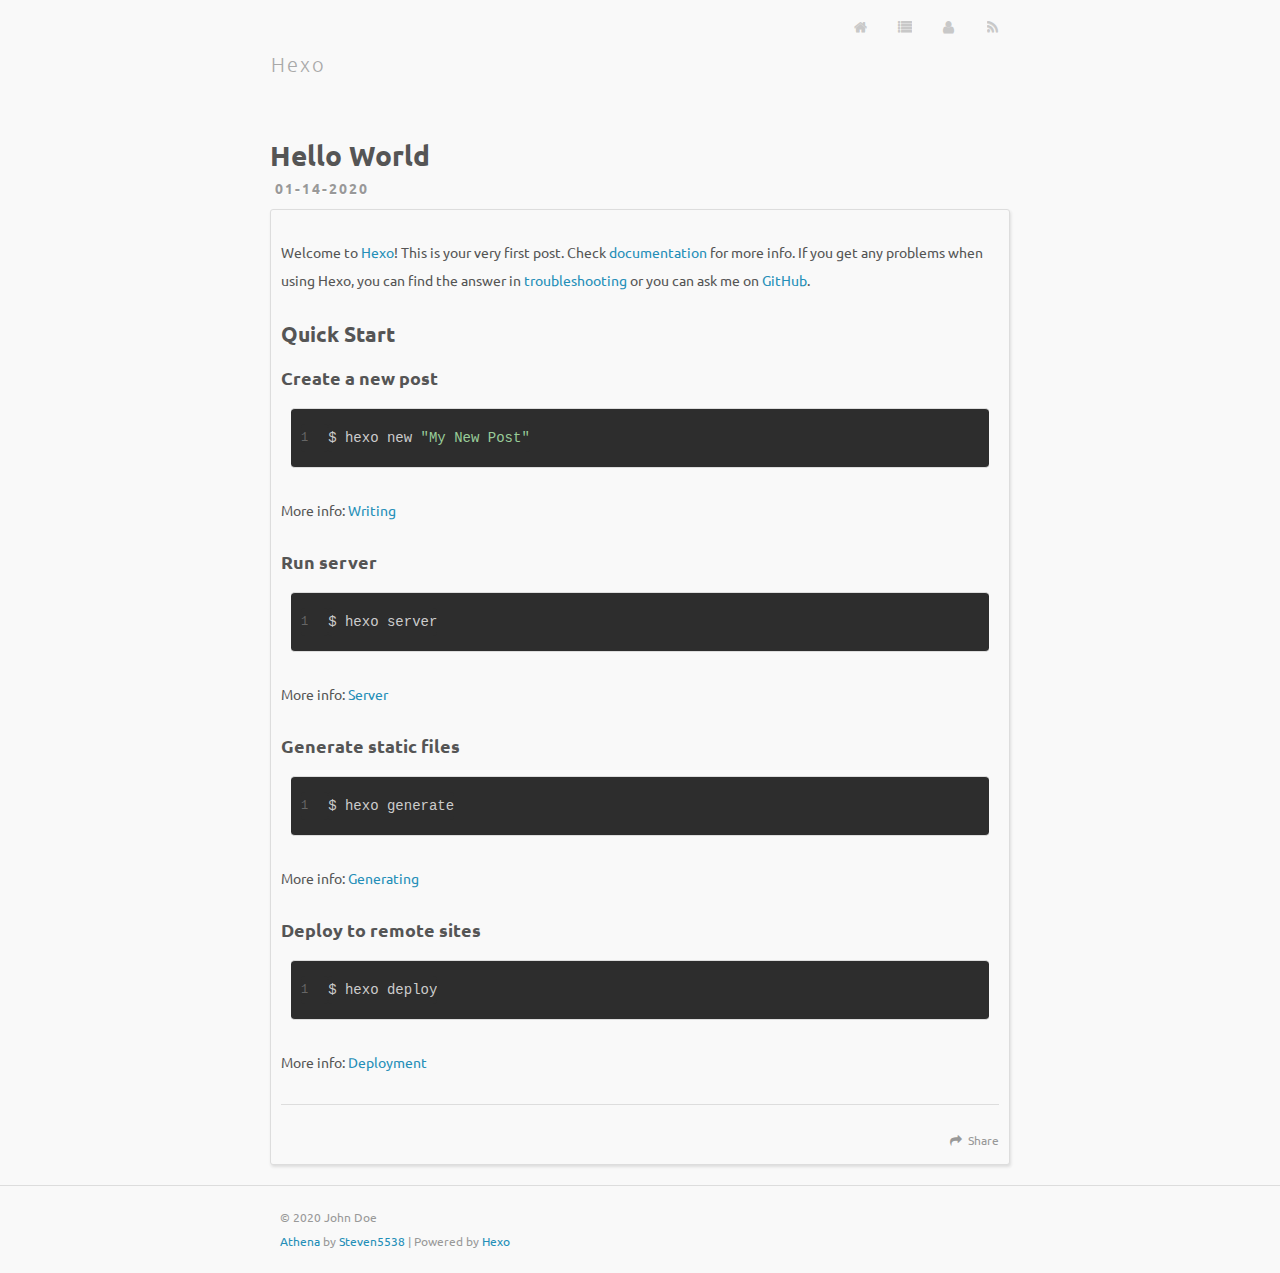
==== index.html @ 7db13008 "Site updated: 2020-01-14 22:43:06" ====
<!DOCTYPE html>
<html>
<head>
  <meta charset="utf-8">
  
  <title>Hexo</title>
  <meta name="viewport" content="width=device-width, initial-scale=1, maximum-scale=1">
  <meta property="og:type" content="website">
<meta property="og:title" content="Hexo">
<meta property="og:url" content="http://yoursite.com/index.html">
<meta property="og:site_name" content="Hexo">
<meta property="og:locale" content="en_US">
<meta property="article:author" content="John Doe">
<meta name="twitter:card" content="summary">
  
    <link rel="alternative" href="/atom.xml" title="Hexo" type="application/atom+xml">
  
  
    <link rel="icon" href="/favicon.png">
  
  <link href="//fonts.googleapis.com/css?family=Ubuntu" rel="stylesheet" type="text/css">
  
<link rel="stylesheet" href="/css/style.css">

  
<meta name="generator" content="Hexo 4.2.0"></head>
<body>
  <div id="container">
    <div id="wrap">
      <header id="header">
  <div id="header-outer" class="outer">
    <div id="header-title" class="inner">
      <h1 id="logo-wrap">
        <a href="/" id="logo">Hexo</a>
      </h1>
      
    </div>
    <div id="header-inner" class="inner">
      <nav id="sub-nav">
        
          <a id="nav-home-icon" class="nav-icon" href="/"></a>
        
          <a id="nav-archives-icon" class="nav-icon" href="/archives"></a>
        
          <a id="nav-about-icon" class="nav-icon" href="/about"></a>
        
        
          <a id="nav-rss-link" class="nav-icon" href="/atom.xml" title="RSS Feed"></a>
        
      </nav>
    </div>
  </div>
</header>
      <div class="outer">
        <section id="main">
  
    <article id="post-hello-world" class="article article-type-post" itemscope itemprop="blogPost">
  <div class="article-meta">
    
      <header class="article-header">
        
  
    <a class="article-title" href="/2020/01/14/hello-world/">Hello World</a>
  

      </header>
    
    <time class="article-date" datetime="2020-01-14T04:21:52.803Z" itemprop="datePublished">01-14-2020</time>
    
  </div>
  <div class="article-inner">
    <div class="article-entry" itemprop="articleBody">
      
        <p>Welcome to <a href="https://hexo.io/" target="_blank" rel="noopener">Hexo</a>! This is your very first post. Check <a href="https://hexo.io/docs/" target="_blank" rel="noopener">documentation</a> for more info. If you get any problems when using Hexo, you can find the answer in <a href="https://hexo.io/docs/troubleshooting.html" target="_blank" rel="noopener">troubleshooting</a> or you can ask me on <a href="https://github.com/hexojs/hexo/issues" target="_blank" rel="noopener">GitHub</a>.</p>
<h2 id="Quick-Start"><a href="#Quick-Start" class="headerlink" title="Quick Start"></a>Quick Start</h2><h3 id="Create-a-new-post"><a href="#Create-a-new-post" class="headerlink" title="Create a new post"></a>Create a new post</h3><figure class="highlight bash"><table><tr><td class="gutter"><pre><span class="line">1</span><br></pre></td><td class="code"><pre><span class="line">$ hexo new <span class="string">"My New Post"</span></span><br></pre></td></tr></table></figure>

<p>More info: <a href="https://hexo.io/docs/writing.html" target="_blank" rel="noopener">Writing</a></p>
<h3 id="Run-server"><a href="#Run-server" class="headerlink" title="Run server"></a>Run server</h3><figure class="highlight bash"><table><tr><td class="gutter"><pre><span class="line">1</span><br></pre></td><td class="code"><pre><span class="line">$ hexo server</span><br></pre></td></tr></table></figure>

<p>More info: <a href="https://hexo.io/docs/server.html" target="_blank" rel="noopener">Server</a></p>
<h3 id="Generate-static-files"><a href="#Generate-static-files" class="headerlink" title="Generate static files"></a>Generate static files</h3><figure class="highlight bash"><table><tr><td class="gutter"><pre><span class="line">1</span><br></pre></td><td class="code"><pre><span class="line">$ hexo generate</span><br></pre></td></tr></table></figure>

<p>More info: <a href="https://hexo.io/docs/generating.html" target="_blank" rel="noopener">Generating</a></p>
<h3 id="Deploy-to-remote-sites"><a href="#Deploy-to-remote-sites" class="headerlink" title="Deploy to remote sites"></a>Deploy to remote sites</h3><figure class="highlight bash"><table><tr><td class="gutter"><pre><span class="line">1</span><br></pre></td><td class="code"><pre><span class="line">$ hexo deploy</span><br></pre></td></tr></table></figure>

<p>More info: <a href="https://hexo.io/docs/one-command-deployment.html" target="_blank" rel="noopener">Deployment</a></p>

      
    </div>
    <footer class="article-footer">
      <a data-url="http://yoursite.com/2020/01/14/hello-world/" data-id="ck5dzbwwy0000ncwah5z3hmof" class="article-share-link">Share</a>
      
      
    </footer>
  </div>
  
</article>


  
  
</section>
        
      </div>
      <footer id="footer">
  
  <div class="outer">
    <div id="footer-info" class="inner">
      &copy; 2020 John Doe<br>
      <a href="https://github.com/steven5538/hexo-theme-athena" target="_blank">Athena</a> by <a href="http://steven5538.tw" target="_blank">Steven5538</a> | Powered by <a href="http://hexo.io/" target="_blank">Hexo</a>
    </div>
  </div>
</footer>
    </div>
    

<script src="//ajax.googleapis.com/ajax/libs/jquery/2.0.3/jquery.min.js"></script>


  
<link rel="stylesheet" href="/fancybox/jquery.fancybox.css">

  
<script src="/fancybox/jquery.fancybox.pack.js"></script>




<script src="/js/script.js"></script>

  </div>
</body>
</html>
---- css/style.css ----
body {
  width: 100%;
}
body:before,
body:after {
  content: "";
  display: table;
}
body:after {
  clear: both;
}
html,
body,
div,
span,
applet,
object,
iframe,
h1,
h2,
h3,
h4,
h5,
h6,
p,
blockquote,
pre,
a,
abbr,
acronym,
address,
big,
cite,
code,
del,
dfn,
em,
img,
ins,
kbd,
q,
s,
samp,
small,
strike,
strong,
sub,
sup,
tt,
var,
dl,
dt,
dd,
ol,
ul,
li,
fieldset,
form,
label,
legend,
table,
caption,
tbody,
tfoot,
thead,
tr,
th,
td {
  margin: 0;
  padding: 0;
  border: 0;
  outline: 0;
  font-weight: inherit;
  font-style: inherit;
  font-family: inherit;
  font-size: 100%;
  vertical-align: baseline;
}
body {
  line-height: 1;
  color: #000;
  background: #fff;
}
ol,
ul {
  list-style: none;
}
table {
  border-collapse: separate;
  border-spacing: 0;
  vertical-align: middle;
}
caption,
th,
td {
  text-align: left;
  font-weight: normal;
  vertical-align: middle;
}
a img {
  border: none;
}
input,
button {
  margin: 0;
  padding: 0;
}
input::-moz-focus-inner,
button::-moz-focus-inner {
  border: 0;
  padding: 0;
}
@font-face {
  font-family: FontAwesome;
  font-style: normal;
  font-weight: normal;
  src: url("fonts/fontawesome-webfont.eot?v=#4.0.3");
  src: url("fonts/fontawesome-webfont.eot?#iefix&v=#4.0.3") format("embedded-opentype"), url("fonts/fontawesome-webfont.woff?v=#4.0.3") format("woff"), url("fonts/fontawesome-webfont.ttf?v=#4.0.3") format("truetype"), url("fonts/fontawesome-webfont.svg#fontawesomeregular?v=#4.0.3") format("svg");
}
html,
body,
#container {
  height: 100%;
}
body {
  background: #f9f9f9;
  font: 14px "Ubuntu", "Microsoft YaHei", Arial, sans-serif;
  -webkit-text-size-adjust: 100%;
}
.outer {
  max-width: 740px;
  margin: 0 auto;
  padding: 0 20px;
}
.outer:before,
.outer:after {
  content: "";
  display: table;
}
.outer:after {
  clear: both;
}
.inner {
  display: inline;
  float: left;
  width: 97.22222222222221%;
  margin: 0 1.388888888888889%;
}
.left,
.alignleft {
  float: left;
}
.right,
.alignright {
  float: right;
}
.clear {
  clear: both;
}
#container {
  position: relative;
}
.mobile-nav-on {
  overflow: hidden;
}
#wrap {
  height: 100%;
  width: 100%;
  position: absolute;
  top: 0;
  left: 0;
  -webkit-transition: 0.2s ease-out;
  -moz-transition: 0.2s ease-out;
  -ms-transition: 0.2s ease-out;
  transition: 0.2s ease-out;
  z-index: 1;
  background: #f9f9f9;
}
.mobile-nav-on #wrap {
  left: 280px;
}
.article-date,
.article-category-link,
.archive-year {
  text-decoration: none;
  text-transform: uppercase;
  letter-spacing: 2px;
  color: #999;
  margin-bottom: 1em;
  margin-left: 5px;
  line-height: 1em;
  text-shadow: 0 1px #fff;
  font-weight: bold;
}
.article-inner {
  backgroun: #f9f9f9;
  -webkit-box-shadow: 1px 2px 3px #ddd;
  box-shadow: 1px 2px 3px #ddd;
  border: 1px solid #ddd;
  border-radius: 3px;
}
.article-entry h1 {
  font-size: 2em;
}
.article-entry h2 {
  font-size: 1.5em;
}
.article-entry h3 {
  font-size: 1.3em;
}
.article-entry h4 {
  font-size: 1.2em;
}
.article-entry h5 {
  font-size: 1em;
}
.article-entry h6 {
  font-size: 1em;
  color: #999;
}
.article-entry hr {
  border: 1px dashed #ddd;
}
.article-entry strong {
  font-weight: bold;
}
.article-entry em,
.article-entry cite {
  font-style: italic;
}
.article-entry sup,
.article-entry sub {
  font-size: 0.75em;
  line-height: 0;
  position: relative;
  vertical-align: baseline;
}
.article-entry sup {
  top: -0.5em;
}
.article-entry sub {
  bottom: -0.2em;
}
.article-entry small {
  font-size: 0.85em;
}
.article-entry acronym,
.article-entry abbr {
  border-bottom: 1px dotted;
}
.article-entry ul,
.article-entry ol,
.article-entry dl {
  margin: 0 20px;
  line-height: 2em;
}
.article-entry ul ul,
.article-entry ol ul,
.article-entry ul ol,
.article-entry ol ol {
  margin-top: 0;
  margin-bottom: 0;
}
.article-entry ul {
  list-style: disc;
}
.article-entry ol {
  list-style: decimal;
}
.article-entry dt {
  font-weight: bold;
}
#header {
  height: 80px;
  position: relative;
}
#header:before,
#header:after {
  content: "";
  position: absolute;
  left: 0;
  right: 0;
  height: 40px;
}
#header-outer {
  height: 100%;
  position: relative;
}
#header-inner {
  position: relative;
  overflow: hidden;
}
#header-title {
  height: 20px;
  position: absolute;
  top: 80%;
  left: 0;
  margin-top: -10px;
}
#logo,
#subtitle {
  text-decoration: none;
  color: #a9a9a9;
  font-weight: 300;
  padding-left: 10px;
}
#logo {
  font-size: 20px;
  line-height: 20px;
  letter-spacing: 2px;
}
#logo:hover {
  color: #258fb8;
}
#subtitle {
  font-size: 16px;
  line-height: 16px;
  letter-spacing: 1px;
  padding-left: 12px;
}
#subtitle-wrap {
  margin-top: 16px;
}
#main-nav {
  float: left;
  margin-left: -15px;
}
.nav-icon,
.main-nav-link {
  float: left;
  color: #a9a9a9;
  opacity: 0.6;
  text-decoration: none;
  text-shadow: 0 1px rgba(0,0,0,0.2);
  -webkit-transition: opacity 0.2s;
  -moz-transition: opacity 0.2s;
  -ms-transition: opacity 0.2s;
  transition: opacity 0.2s;
  display: block;
  padding: 20px 15px;
}
.nav-icon:hover,
.main-nav-link:hover {
  opacity: 1;
}
.nav-icon {
  font-family: FontAwesome;
  text-align: center;
  font-size: 14px;
  width: 14px;
  height: 14px;
  padding: 20px 15px;
  position: relative;
  cursor: pointer;
}
.main-nav-link {
  font-weight: 300;
  letter-spacing: 1px;
}
@media screen and (max-width: 479px) {
  .main-nav-link {
    display: none;
  }
}
#main-nav-toggle {
  display: none;
}
#main-nav-toggle:before {
  content: "\f0c9";
}
@media screen and (max-width: 479px) {
  #main-nav-toggle {
    display: block;
  }
}
#sub-nav {
  float: right;
  margin-right: -15px;
}
#nav-rss-link:before {
  content: "\f09e";
}
#nav-home-icon:before {
  content: "\f015";
}
#nav-archives-icon:before {
  content: "\f03a";
}
#nav-about-icon:before {
  content: "\f007";
}
.article {
  margin: 60px 0 20px 0;
}
.article-inner {
  overflow: hidden;
  background-color: #f9f9f9;
}
.article-page-inner {
  overflow: hidden;
  background-color: #f9f9f9;
}
.article-meta:before,
.article-meta:after {
  content: "";
  display: table;
}
.article-meta:after {
  clear: both;
}
.article-date {
  float: left;
}
.article-category {
  float: left;
  line-height: 1em;
  color: #ccc;
  text-shadow: 0 1px #fff;
  margin-left: 8px;
}
.article-category:before {
  content: "\2022";
}
.article-category-link {
  margin: 0 12px 1em;
}
.article-header {
  padding-bottom: 10px;
}
.article-title {
  text-decoration: none;
  font-size: 2em;
  font-weight: bold;
  color: #555;
  line-height: 1.1em;
  -webkit-transition: color 0.2s;
  -moz-transition: color 0.2s;
  -ms-transition: color 0.2s;
  transition: color 0.2s;
}
a.article-title:hover {
  color: #258fb8;
}
.article-entry {
  color: #555;
  padding: 0 10px;
}
.article-entry:before,
.article-entry:after {
  content: "";
  display: table;
}
.article-entry:after {
  clear: both;
}
.article-entry p,
.article-entry table {
  line-height: 2em;
  margin: 2em 0;
}
.article-entry h1,
.article-entry h2,
.article-entry h3,
.article-entry h4,
.article-entry h5,
.article-entry h6 {
  font-weight: bold;
}
.article-entry h1,
.article-entry h2,
.article-entry h3,
.article-entry h4,
.article-entry h5,
.article-entry h6 {
  line-height: 1.1em;
  margin: 1.1em 0;
}
.article-entry a {
  color: #258fb8;
  text-decoration: none;
}
.article-entry a:hover {
  text-decoration: underline;
}
.article-entry ul,
.article-entry ol,
.article-entry dl {
  margin-top: 2em;
  margin-bottom: 2em;
}
.article-entry img,
.article-entry video {
  max-width: 80%;
  height: auto;
  display: block;
  margin: 2em auto;
  -webkit-box-shadow: 2px 2px 4px #bbb;
  box-shadow: 2px 2px 4px #bbb;
  border: 1px solid #ddd;
  border-radius: 3px;
}
.article-entry iframe {
  border: none;
}
.article-entry table {
  width: 100%;
  border-collapse: collapse;
  border-spacing: 0;
}
.article-entry th {
  font-weight: bold;
  border-bottom: 3px solid #ddd;
  padding-bottom: 0.5em;
}
.article-entry td {
  border-bottom: 1px solid #ddd;
  padding: 10px 0;
}
.article-entry blockquote {
  overflow: auto;
  font-family: "Ubuntu", "Microsoft YaHei", Arial, sans-serif;
  border: dashed 1px #eee;
  background-color: #f8f8f8;
  border-color: #e0e0e0;
  padding-left: 9px;
  padding-rigth: 9px;
}
.article-entry blockquote p {
  margin: 0;
}
.article-entry blockquote footer {
  font-size: 14px;
  margin: 2em 0;
  font-family: "Ubuntu", "Microsoft YaHei", Arial, sans-serif;
}
.article-entry blockquote footer cite:before {
  content: "—";
  padding: 0 0.5em;
}
.article-entry .pullquote {
  text-align: left;
  width: 45%;
  margin: 0;
}
.article-entry .pullquote.left {
  margin-left: 0.5em;
  margin-right: 1em;
}
.article-entry .pullquote.right {
  margin-right: 0.5em;
  margin-left: 1em;
}
.article-entry .caption {
  color: #999;
  display: block;
  font-size: 0.9em;
  margin-top: 0.5em;
  position: relative;
  text-align: center;
}
.article-entry .video-container {
  position: relative;
  padding-top: 56.25%;
  height: 0;
  overflow: hidden;
}
.article-entry .video-container iframe,
.article-entry .video-container object,
.article-entry .video-container embed {
  position: absolute;
  top: 0;
  left: 0;
  width: 100%;
  height: 100%;
  margin-top: 0;
}
.article-more-link a {
  display: inline-block;
  line-height: 1em;
  border-radius: 15px;
  background: #f9f9f9;
  color: #999;
  text-decoration: none;
}
.article-more-link a:hover {
  color: #b22;
  text-decoration: none;
}
.article-footer {
  font-size: 0.85em;
  line-height: 2em;
  border-top: 1px solid #ddd;
  padding-top: 2em;
  margin: 0 10px 10px;
}
.article-footer:before,
.article-footer:after {
  content: "";
  display: table;
}
.article-footer:after {
  clear: both;
}
.article-footer a {
  color: #999;
  text-decoration: none;
}
.article-footer a:hover {
  color: #555;
}
.article-tag-list-item {
  float: left;
  margin-right: 10px;
}
.article-tag-list-link:before {
  content: "#";
}
.article-comment-link {
  float: right;
}
.article-comment-link:before {
  content: "\f075";
  font-family: FontAwesome;
  padding-right: 8px;
}
.article-share-link {
  cursor: pointer;
  float: right;
  margin-left: 20px;
}
.article-share-link:before {
  content: "\f064";
  font-family: FontAwesome;
  padding-right: 6px;
}
#article-nav {
  position: relative;
}
#article-nav:before,
#article-nav:after {
  content: "";
  display: table;
}
#article-nav:after {
  clear: both;
}
@media screen and (min-width: 768px) {
  #article-nav {
    margin: 20px 0;
  }
  #article-nav:before {
    width: 8px;
    height: 8px;
    position: absolute;
    top: 50%;
    left: 50%;
    margin-top: -4px;
    margin-left: -4px;
    content: "";
    border-radius: 50%;
    background: #ddd;
    -webkit-box-shadow: 0 1px 2px #fff;
    box-shadow: 0 1px 2px #fff;
  }
}
.article-nav-link-wrap {
  text-decoration: none;
  text-shadow: 0 1px #fff;
  color: #999;
  -webkit-box-sizing: border-box;
  -moz-box-sizing: border-box;
  box-sizing: border-box;
  margin-top: 60px;
  text-align: center;
  display: block;
}
.article-nav-link-wrap:hover {
  color: #555;
}
@media screen and (min-width: 768px) {
  .article-nav-link-wrap {
    width: 50%;
    margin-top: 0;
  }
}
@media screen and (min-width: 768px) {
  #article-nav-newer {
    float: left;
    text-align: right;
    padding-right: 20px;
  }
}
@media screen and (min-width: 768px) {
  #article-nav-older {
    float: right;
    text-align: left;
    padding-left: 20px;
  }
}
.article-nav-caption {
  text-transform: uppercase;
  letter-spacing: 2px;
  color: #ddd;
  line-height: 1em;
  font-weight: bold;
}
#article-nav-newer .article-nav-caption {
  margin-right: -2px;
}
.article-nav-title {
  font-size: 0.85em;
  line-height: 2em;
  margin-top: 0.5em;
}
.article-share-box {
  position: absolute;
  display: none;
  background: #fff;
  -webkit-box-shadow: 1px 2px 10px rgba(0,0,0,0.2);
  box-shadow: 1px 2px 10px rgba(0,0,0,0.2);
  border-radius: 3px;
  margin-left: -145px;
  overflow: hidden;
  z-index: 1;
}
.article-share-box.on {
  display: block;
}
.article-share-input {
  width: 100%;
  background: none;
  -webkit-box-sizing: border-box;
  -moz-box-sizing: border-box;
  box-sizing: border-box;
  font: 14px "Ubuntu", "Microsoft YaHei", Arial, sans-serif;
  padding: 0 15px;
  color: #555;
  outline: none;
  border: 1px solid #ddd;
  border-radius: 3px 3px 0 0;
  height: 36px;
  line-height: 36px;
}
.article-share-links {
  background: #f9f9f9;
}
.article-share-links:before,
.article-share-links:after {
  content: "";
  display: table;
}
.article-share-links:after {
  clear: both;
}
.article-share-twitter,
.article-share-facebook,
.article-share-pinterest,
.article-share-google {
  width: 50px;
  height: 36px;
  display: block;
  float: left;
  position: relative;
  color: #999;
  text-shadow: 0 1px #fff;
}
.article-share-twitter:before,
.article-share-facebook:before,
.article-share-pinterest:before,
.article-share-google:before {
  font-size: 20px;
  font-family: FontAwesome;
  width: 20px;
  height: 20px;
  position: absolute;
  top: 50%;
  left: 50%;
  margin-top: -10px;
  margin-left: -10px;
  text-align: center;
}
.article-share-twitter:hover,
.article-share-facebook:hover,
.article-share-pinterest:hover,
.article-share-google:hover {
  color: #fff;
}
.article-share-twitter:before {
  content: "\f099";
}
.article-share-twitter:hover {
  background: #00aced;
  text-shadow: 0 1px #008abe;
}
.article-share-facebook:before {
  content: "\f09a";
}
.article-share-facebook:hover {
  background: #3b5998;
  text-shadow: 0 1px #2f477a;
}
.article-share-pinterest:before {
  content: "\f0d2";
}
.article-share-pinterest:hover {
  background: #cb2027;
  text-shadow: 0 1px #a21a1f;
}
.article-share-google:before {
  content: "\f0d5";
}
.article-share-google:hover {
  background: #dd4b39;
  text-shadow: 0 1px #be3221;
}
.article-gallery {
  background: #000;
  position: relative;
  max-width: 80%;
}
.article-gallery-photos {
  position: relative;
  overflow: hidden;
}
.article-gallery-img {
  display: none;
  max-width: 100%;
}
.article-gallery-img:first-child {
  display: block;
}
.article-gallery-img.loaded {
  position: absolute;
  display: block;
}
.article-gallery-img img {
  display: block;
  max-width: 100%;
  margin: 0 auto;
}
#comments {
  background: #fff;
  -webkit-box-shadow: 1px 2px 3px #ddd;
  box-shadow: 1px 2px 3px #ddd;
  padding: 10px;
  border: 1px solid #ddd;
  border-radius: 3px;
  margin: 20px 0;
}
#comments a {
  color: #258fb8;
}
.archives-wrap {
  margin: 60px 0;
}
.archives:before,
.archives:after {
  content: "";
  display: table;
}
.archives:after {
  clear: both;
}
.archive-year-wrap {
  margin-bottom: 1em;
}
.archives,
.archive-article-title {
  text-decoration: none;
  font-weight: bold;
  color: #258fb8;
  -webkit-transition: color 0.2s;
  -moz-transition: color 0.2s;
  -ms-transition: color 0.2s;
  transition: color 0.2s;
  line-height: 2em;
}
.archives:hover,
.archive-article-title:hover {
  color: #55bfe8;
}
.archive-article-footer {
  margin-top: 1em;
}
.archive-article-date {
  color: #999;
  text-decoration: none;
  font-size: 0.85em;
  line-height: 2em;
  margin-bottom: 0.5em;
  margin-right: 5em;
}
#page-nav {
  margin: 60px auto;
  background: #f9f9f9;
  -webkit-box-shadow: 1px 2px 3px #ddd;
  box-shadow: 1px 2px 3px #ddd;
  border: 1px solid #ddd;
  border-radius: 3px;
  text-align: center;
  color: #999;
  overflow: hidden;
}
#page-nav:before,
#page-nav:after {
  content: "";
  display: table;
}
#page-nav:after {
  clear: both;
}
#page-nav a,
#page-nav span {
  padding: 10px 20px;
}
#page-nav a {
  color: #999;
  text-decoration: none;
}
#page-nav a:hover {
  background: #999;
  color: #fff;
}
#page-nav .prev {
  float: left;
}
#page-nav .next {
  float: right;
}
#page-nav .page-number {
  display: inline-block;
}
@media screen and (max-width: 479px) {
  #page-nav .page-number {
    display: none;
  }
}
#page-nav .current {
  color: #555;
  font-weight: bold;
}
#page-nav .space {
  color: #ddd;
}
#footer {
  background: #f9f9f9;
  padding: 20px 0;
  border-top: 1px solid #ddd;
  color: #999;
}
#footer a {
  color: #258fb8;
  text-decoration: none;
}
#footer a:hover {
  text-decoration: underline;
}
#footer-info {
  line-height: 2em;
  font-size: 0.85em;
}
.article-entry pre,
.article-entry .highlight {
  background: #2d2d2d;
  margin: 0 -10px;
  padding: 15px 10px;
  border-style: solid;
  border-color: #ddd;
  border-width: 1px 0;
  overflow: auto;
  color: #ccc;
  line-height: 28px;
  border-radius: 4px;
  margin-left: 10px;
  margin-right: 10px;
}
.article-entry .highlight .gutter pre,
.article-entry .gist .gist-file .gist-data .line-numbers {
  color: #666;
  font-size: 0.85em;
}
.article-entry pre,
.article-entry code {
  font-family: "Source Code Pro", Consolas, Monaco, Menlo, Consolas, monospace;
}
.article-entry code {
  background: #f9f9f9;
  text-shadow: 0 1px #fff;
  padding: 0 0.3em;
}
.article-entry pre code {
  background: none;
  text-shadow: none;
  padding: 0;
}
.article-entry .highlight pre {
  border: none;
  margin: 0;
  padding: 0;
}
.article-entry .highlight table {
  margin: 0;
  width: auto;
}
.article-entry .highlight td {
  border: none;
  padding: 0;
}
.article-entry .highlight figcaption {
  font-size: 0.85em;
  color: #999;
  line-height: 1em;
  margin-bottom: 1em;
}
.article-entry .highlight figcaption:before,
.article-entry .highlight figcaption:after {
  content: "";
  display: table;
}
.article-entry .highlight figcaption:after {
  clear: both;
}
.article-entry .highlight figcaption a {
  float: right;
}
.article-entry .highlight .gutter pre {
  text-align: right;
  padding-right: 20px;
}
.article-entry .highlight .line {
  height: 28px;
}
.article-entry .gist {
  margin: 0 -10px;
  border-style: solid;
  border-color: #ddd;
  border-width: 1px 0;
  background: #2d2d2d;
  padding: 15px 10px 15px 0;
}
.article-entry .gist .gist-file {
  border: none;
  font-family: "Source Code Pro", Consolas, Monaco, Menlo, Consolas, monospace;
  margin: 0;
}
.article-entry .gist .gist-file .gist-data {
  background: none;
  border: none;
}
.article-entry .gist .gist-file .gist-data .line-numbers {
  background: none;
  border: none;
  padding: 0 20px 0 0;
}
.article-entry .gist .gist-file .gist-data .line-data {
  padding: 0 !important;
}
.article-entry .gist .gist-file .highlight {
  margin: 0;
  padding: 0;
  border: none;
}
.article-entry .gist .gist-file .gist-meta {
  background: #2d2d2d;
  color: #999;
  font: 0.85em "Ubuntu", "Microsoft YaHei", Arial, sans-serif;
  text-shadow: 0 0;
  padding: 0;
  margin-top: 1em;
  margin-left: 10px;
}
.article-entry .gist .gist-file .gist-meta a {
  color: #258fb8;
  font-weight: normal;
}
.article-entry .gist .gist-file .gist-meta a:hover {
  text-decoration: underline;
}
pre .comment,
pre .title {
  color: #999;
}
pre .variable,
pre .attribute,
pre .tag,
pre .regexp,
pre .ruby .constant,
pre .xml .tag .title,
pre .xml .pi,
pre .xml .doctype,
pre .html .doctype,
pre .css .id,
pre .css .class,
pre .css .pseudo {
  color: #f2777a;
}
pre .number,
pre .preprocessor,
pre .built_in,
pre .literal,
pre .params,
pre .constant {
  color: #f99157;
}
pre .class,
pre .ruby .class .title,
pre .css .rules .attribute {
  color: #9c9;
}
pre .string,
pre .value,
pre .inheritance,
pre .header,
pre .ruby .symbol,
pre .xml .cdata {
  color: #9c9;
}
pre .css .hexcolor {
  color: #6cc;
}
pre .function,
pre .python .decorator,
pre .python .title,
pre .ruby .function .title,
pre .ruby .title .keyword,
pre .perl .sub,
pre .javascript .title,
pre .coffeescript .title {
  color: #69c;
}
pre .keyword,
pre .javascript .function {
  color: #c9c;
}
@media screen and (max-width: 479px) {
  #mobile-nav {
    position: absolute;
    top: 0;
    left: 0;
    width: 280px;
    height: 100%;
    background: #191919;
    border-right: 1px solid #fff;
  }
}
@media screen and (max-width: 479px) {
  .mobile-nav-link {
    display: block;
    color: #999;
    text-decoration: none;
    padding: 15px 20px;
    font-weight: bold;
  }
  .mobile-nav-link:hover {
    color: #fff;
  }
}
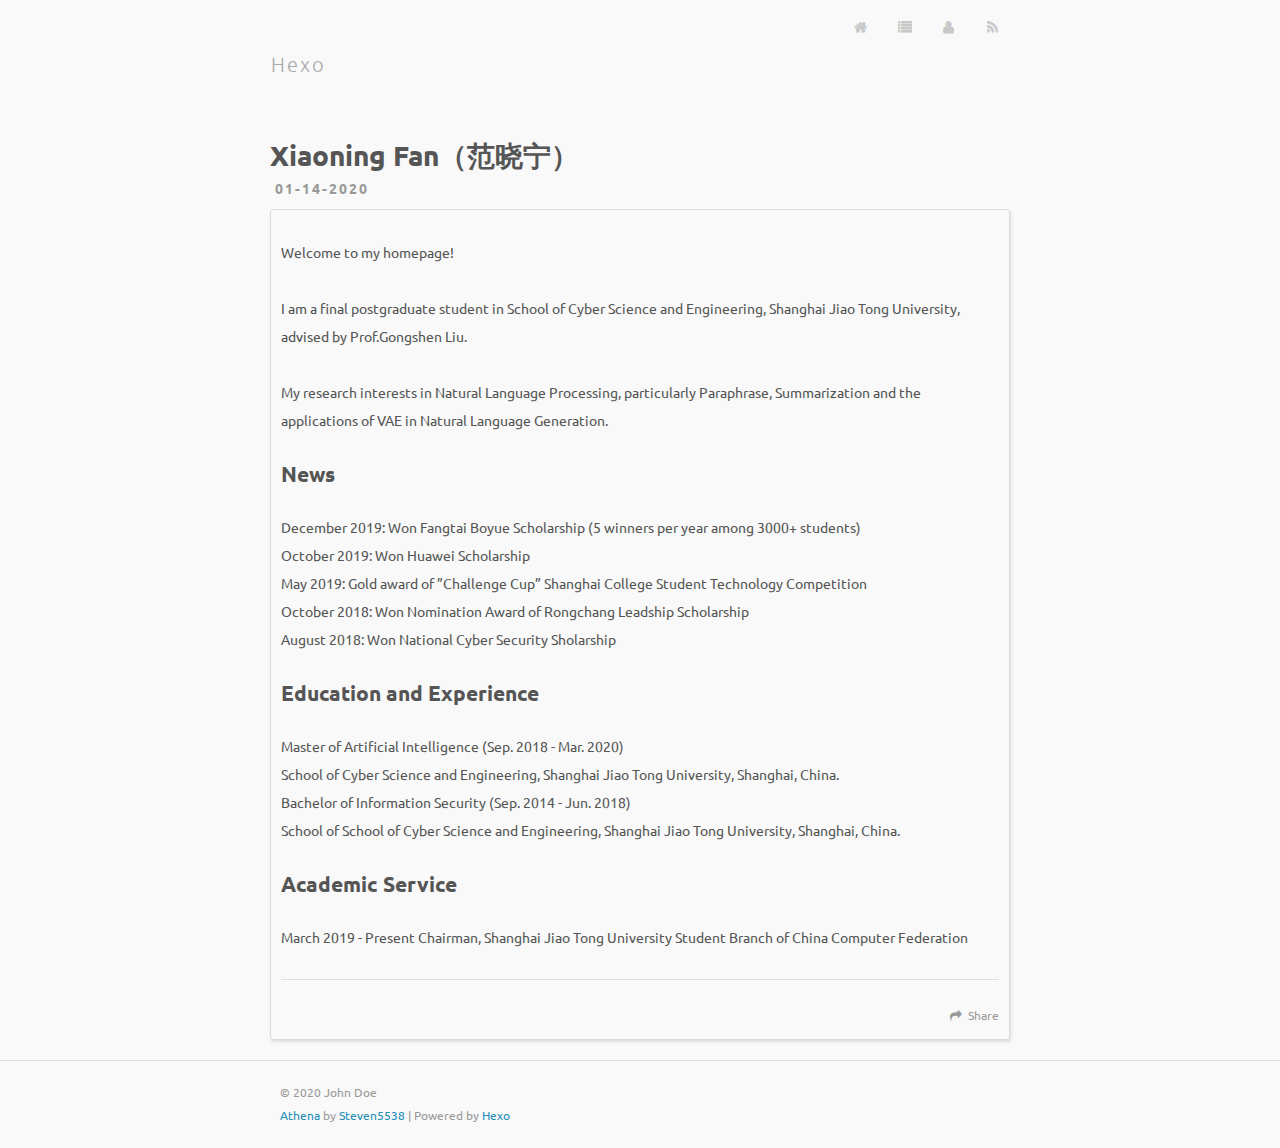
==== commit de4e1d38: "Site updated: 2020-01-15 00:01:37" ====
--- a/index.html
+++ b/index.html
@@ -60,7 +60,7 @@
       <header class="article-header">
         
   
-    <a class="article-title" href="/2020/01/14/hello-world/">Hello World</a>
+    <a class="article-title" href="/2020/01/14/hello-world/">Xiaoning Fan（范晓宁）</a>
   
 
       </header>
@@ -71,19 +71,12 @@
   <div class="article-inner">
     <div class="article-entry" itemprop="articleBody">
       
-        <p>Welcome to <a href="https://hexo.io/" target="_blank" rel="noopener">Hexo</a>! This is your very first post. Check <a href="https://hexo.io/docs/" target="_blank" rel="noopener">documentation</a> for more info. If you get any problems when using Hexo, you can find the answer in <a href="https://hexo.io/docs/troubleshooting.html" target="_blank" rel="noopener">troubleshooting</a> or you can ask me on <a href="https://github.com/hexojs/hexo/issues" target="_blank" rel="noopener">GitHub</a>.</p>
-<h2 id="Quick-Start"><a href="#Quick-Start" class="headerlink" title="Quick Start"></a>Quick Start</h2><h3 id="Create-a-new-post"><a href="#Create-a-new-post" class="headerlink" title="Create a new post"></a>Create a new post</h3><figure class="highlight bash"><table><tr><td class="gutter"><pre><span class="line">1</span><br></pre></td><td class="code"><pre><span class="line">$ hexo new <span class="string">"My New Post"</span></span><br></pre></td></tr></table></figure>
-
-<p>More info: <a href="https://hexo.io/docs/writing.html" target="_blank" rel="noopener">Writing</a></p>
-<h3 id="Run-server"><a href="#Run-server" class="headerlink" title="Run server"></a>Run server</h3><figure class="highlight bash"><table><tr><td class="gutter"><pre><span class="line">1</span><br></pre></td><td class="code"><pre><span class="line">$ hexo server</span><br></pre></td></tr></table></figure>
-
-<p>More info: <a href="https://hexo.io/docs/server.html" target="_blank" rel="noopener">Server</a></p>
-<h3 id="Generate-static-files"><a href="#Generate-static-files" class="headerlink" title="Generate static files"></a>Generate static files</h3><figure class="highlight bash"><table><tr><td class="gutter"><pre><span class="line">1</span><br></pre></td><td class="code"><pre><span class="line">$ hexo generate</span><br></pre></td></tr></table></figure>
-
-<p>More info: <a href="https://hexo.io/docs/generating.html" target="_blank" rel="noopener">Generating</a></p>
-<h3 id="Deploy-to-remote-sites"><a href="#Deploy-to-remote-sites" class="headerlink" title="Deploy to remote sites"></a>Deploy to remote sites</h3><figure class="highlight bash"><table><tr><td class="gutter"><pre><span class="line">1</span><br></pre></td><td class="code"><pre><span class="line">$ hexo deploy</span><br></pre></td></tr></table></figure>
-
-<p>More info: <a href="https://hexo.io/docs/one-command-deployment.html" target="_blank" rel="noopener">Deployment</a></p>
+        <p>Welcome to my homepage!</p>
+<p>I am a final postgraduate student in School of Cyber Science and Engineering, Shanghai Jiao Tong University, advised by Prof.Gongshen Liu.</p>
+<p>My research interests in Natural Language Processing, particularly Paraphrase, Summarization and the applications of VAE in Natural Language Generation.</p>
+<h2 id="News"><a href="#News" class="headerlink" title="News"></a>News</h2><p>December 2019: Won Fangtai Boyue Scholarship (5 winners per year among 3000+ students)<br>October 2019: Won Huawei Scholarship<br>May 2019: Gold award of ”Challenge Cup” Shanghai College Student Technology Competition<br>October 2018: Won Nomination Award of Rongchang Leadship Scholarship<br>August 2018: Won National Cyber Security Sholarship</p>
+<h2 id="Education-and-Experience"><a href="#Education-and-Experience" class="headerlink" title="Education and Experience"></a>Education and Experience</h2><p>Master of Artificial Intelligence (Sep. 2018 - Mar. 2020)<br>School of Cyber Science and Engineering, Shanghai Jiao Tong University, Shanghai, China.<br>Bachelor of Information Security (Sep. 2014 - Jun. 2018)<br>School of School of Cyber Science and Engineering, Shanghai Jiao Tong University, Shanghai, China.</p>
+<h2 id="Academic-Service"><a href="#Academic-Service" class="headerlink" title="Academic Service"></a>Academic Service</h2><p>March 2019 - Present Chairman, Shanghai Jiao Tong University Student Branch of China Computer Federation </p>
 
       
     </div>
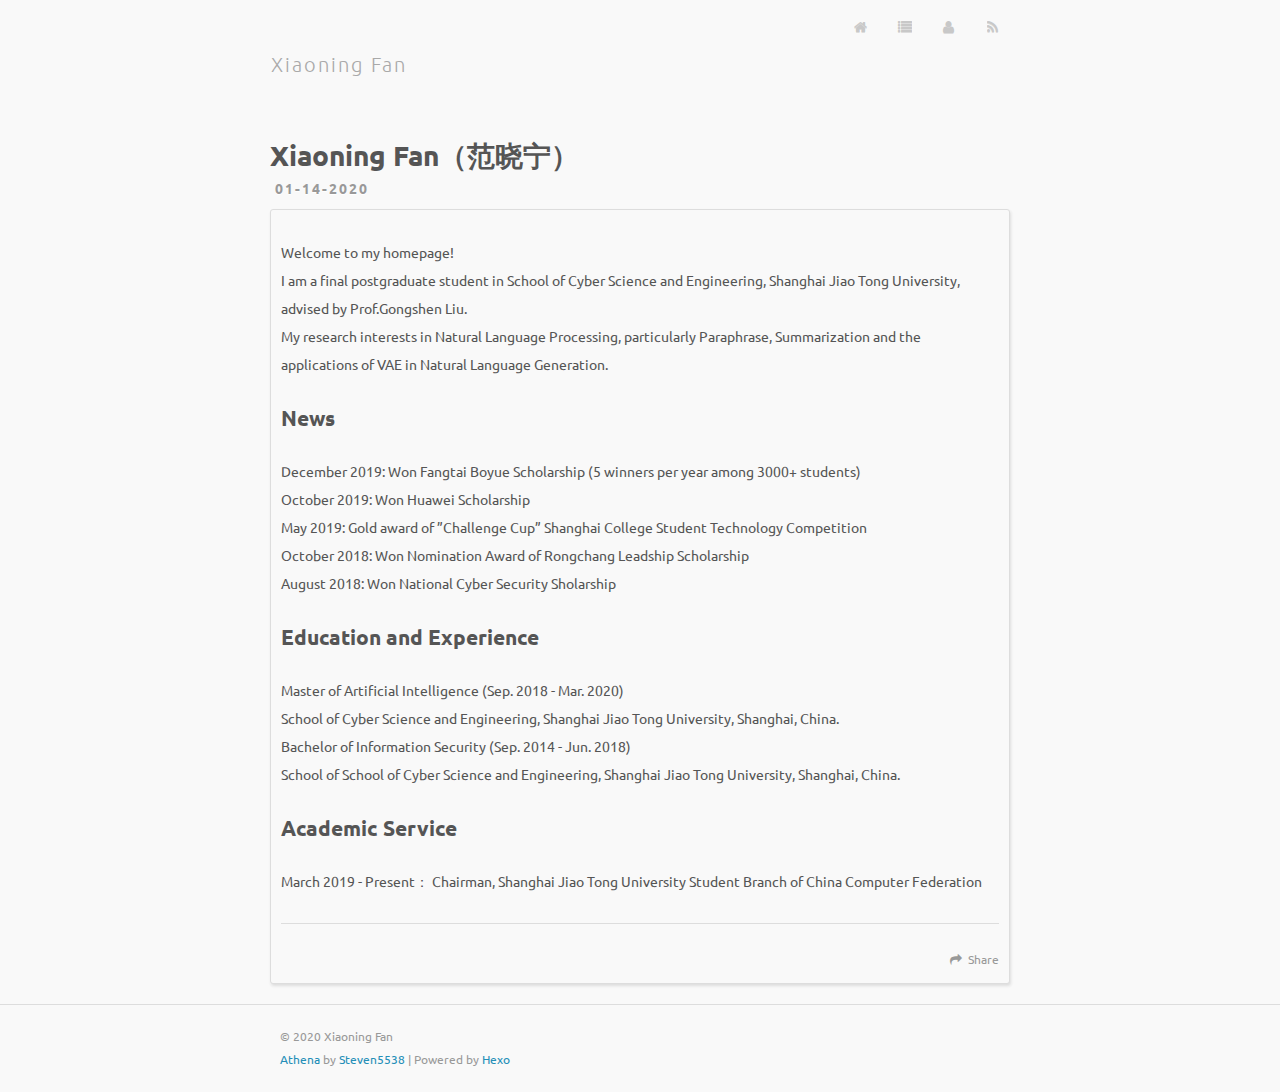
==== commit 7303c00b: "Site updated: 2020-01-15 00:14:07" ====
--- a/index.html
+++ b/index.html
@@ -3,17 +3,17 @@
 <head>
   <meta charset="utf-8">
   
-  <title>Hexo</title>
+  <title>Xiaoning Fan</title>
   <meta name="viewport" content="width=device-width, initial-scale=1, maximum-scale=1">
   <meta property="og:type" content="website">
-<meta property="og:title" content="Hexo">
+<meta property="og:title" content="Xiaoning Fan">
 <meta property="og:url" content="http://yoursite.com/index.html">
-<meta property="og:site_name" content="Hexo">
+<meta property="og:site_name" content="Xiaoning Fan">
 <meta property="og:locale" content="en_US">
-<meta property="article:author" content="John Doe">
+<meta property="article:author" content="Xiaoning Fan">
 <meta name="twitter:card" content="summary">
   
-    <link rel="alternative" href="/atom.xml" title="Hexo" type="application/atom+xml">
+    <link rel="alternative" href="/atom.xml" title="Xiaoning Fan" type="application/atom+xml">
   
   
     <link rel="icon" href="/favicon.png">
@@ -31,7 +31,7 @@
   <div id="header-outer" class="outer">
     <div id="header-title" class="inner">
       <h1 id="logo-wrap">
-        <a href="/" id="logo">Hexo</a>
+        <a href="/" id="logo">Xiaoning Fan</a>
       </h1>
       
     </div>
@@ -71,12 +71,10 @@
   <div class="article-inner">
     <div class="article-entry" itemprop="articleBody">
       
-        <p>Welcome to my homepage!</p>
-<p>I am a final postgraduate student in School of Cyber Science and Engineering, Shanghai Jiao Tong University, advised by Prof.Gongshen Liu.</p>
-<p>My research interests in Natural Language Processing, particularly Paraphrase, Summarization and the applications of VAE in Natural Language Generation.</p>
-<h2 id="News"><a href="#News" class="headerlink" title="News"></a>News</h2><p>December 2019: Won Fangtai Boyue Scholarship (5 winners per year among 3000+ students)<br>October 2019: Won Huawei Scholarship<br>May 2019: Gold award of ”Challenge Cup” Shanghai College Student Technology Competition<br>October 2018: Won Nomination Award of Rongchang Leadship Scholarship<br>August 2018: Won National Cyber Security Sholarship</p>
+        <p>Welcome to my homepage!<br>I am a final postgraduate student in School of Cyber Science and Engineering, Shanghai Jiao Tong University, advised by Prof.Gongshen Liu.<br>My research interests in Natural Language Processing, particularly Paraphrase, Summarization and the applications of VAE in Natural Language Generation.</p>
+<h2 id="News"><a href="#News" class="headerlink" title="News"></a>News</h2><p>December 2019:  Won Fangtai Boyue Scholarship (5 winners per year among 3000+ students)<br>October 2019:  Won Huawei Scholarship<br>May 2019:  Gold award of ”Challenge Cup” Shanghai College Student Technology Competition<br>October 2018:  Won Nomination Award of Rongchang Leadship Scholarship<br>August 2018:  Won National Cyber Security Sholarship</p>
 <h2 id="Education-and-Experience"><a href="#Education-and-Experience" class="headerlink" title="Education and Experience"></a>Education and Experience</h2><p>Master of Artificial Intelligence (Sep. 2018 - Mar. 2020)<br>School of Cyber Science and Engineering, Shanghai Jiao Tong University, Shanghai, China.<br>Bachelor of Information Security (Sep. 2014 - Jun. 2018)<br>School of School of Cyber Science and Engineering, Shanghai Jiao Tong University, Shanghai, China.</p>
-<h2 id="Academic-Service"><a href="#Academic-Service" class="headerlink" title="Academic Service"></a>Academic Service</h2><p>March 2019 - Present Chairman, Shanghai Jiao Tong University Student Branch of China Computer Federation </p>
+<h2 id="Academic-Service"><a href="#Academic-Service" class="headerlink" title="Academic Service"></a>Academic Service</h2><p>March 2019 - Present： Chairman, Shanghai Jiao Tong University Student Branch of China Computer Federation </p>
 
       
     </div>
@@ -99,7 +97,7 @@
   
   <div class="outer">
     <div id="footer-info" class="inner">
-      &copy; 2020 John Doe<br>
+      &copy; 2020 Xiaoning Fan<br>
       <a href="https://github.com/steven5538/hexo-theme-athena" target="_blank">Athena</a> by <a href="http://steven5538.tw" target="_blank">Steven5538</a> | Powered by <a href="http://hexo.io/" target="_blank">Hexo</a>
     </div>
   </div>
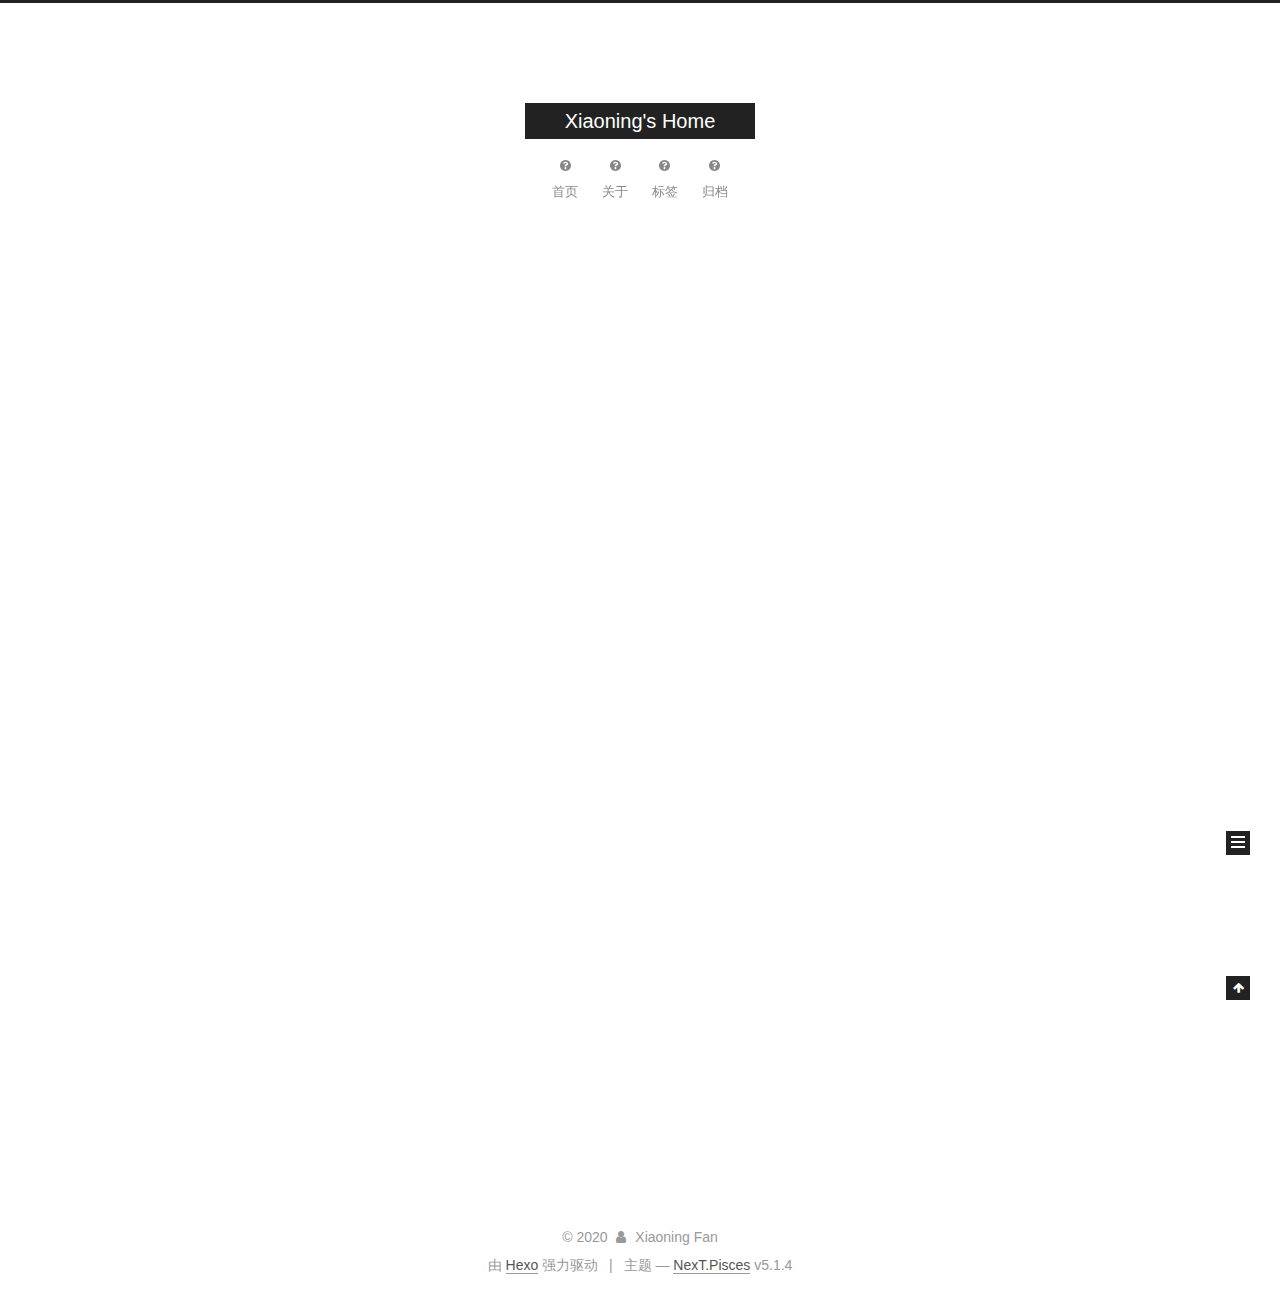
==== commit c04a1ff5: "Site updated: 2020-03-28 19:05:49" ====
--- a/index.html
+++ b/index.html
@@ -1,124 +1,643 @@
 <!DOCTYPE html>
-<html>
+
+
+
+  
+
+
+<html class="theme-next pisces use-motion" lang="zh-Hans">
 <head>
-  <meta charset="utf-8">
-  
-  <title>Xiaoning Fan</title>
-  <meta name="viewport" content="width=device-width, initial-scale=1, maximum-scale=1">
-  <meta property="og:type" content="website">
-<meta property="og:title" content="Xiaoning Fan">
+  <meta charset="UTF-8"/>
+<meta http-equiv="X-UA-Compatible" content="IE=edge" />
+<meta name="viewport" content="width=device-width, initial-scale=1, maximum-scale=1"/>
+<meta name="theme-color" content="#222">
+
+
+
+
+
+
+
+
+
+<meta http-equiv="Cache-Control" content="no-transform" />
+<meta http-equiv="Cache-Control" content="no-siteapp" />
+
+
+
+
+
+
+
+
+
+
+
+
+
+
+
+
+  
+  
+  <link href="/lib/fancybox/source/jquery.fancybox.css?v=2.1.5" rel="stylesheet" type="text/css" />
+
+
+
+
+
+
+
+<link href="/lib/font-awesome/css/font-awesome.min.css?v=4.6.2" rel="stylesheet" type="text/css" />
+
+<link href="/css/main.css?v=5.1.4" rel="stylesheet" type="text/css" />
+
+
+  <link rel="apple-touch-icon" sizes="180x180" href="/images/apple-touch-icon-next.png?v=5.1.4">
+
+
+  <link rel="icon" type="image/png" sizes="32x32" href="/images/favicon-32x32-next.png?v=5.1.4">
+
+
+  <link rel="icon" type="image/png" sizes="16x16" href="/images/favicon-16x16-next.png?v=5.1.4">
+
+
+  <link rel="mask-icon" href="/images/logo.svg?v=5.1.4" color="#222">
+
+
+
+
+
+  <meta name="keywords" content="Hexo, NexT" />
+
+
+
+
+
+
+
+
+
+
+<meta name="description" content="心有山海，静而无边">
+<meta property="og:type" content="website">
+<meta property="og:title" content="Xiaoning&#39;s Home">
 <meta property="og:url" content="http://yoursite.com/index.html">
-<meta property="og:site_name" content="Xiaoning Fan">
-<meta property="og:locale" content="en_US">
+<meta property="og:site_name" content="Xiaoning&#39;s Home">
+<meta property="og:description" content="心有山海，静而无边">
 <meta property="article:author" content="Xiaoning Fan">
 <meta name="twitter:card" content="summary">
-  
-    <link rel="alternative" href="/atom.xml" title="Xiaoning Fan" type="application/atom+xml">
-  
-  
-    <link rel="icon" href="/favicon.png">
-  
-  <link href="//fonts.googleapis.com/css?family=Ubuntu" rel="stylesheet" type="text/css">
-  
-<link rel="stylesheet" href="/css/style.css">
-
-  
+
+
+
+<script type="text/javascript" id="hexo.configurations">
+  var NexT = window.NexT || {};
+  var CONFIG = {
+    root: '/',
+    scheme: 'Pisces',
+    version: '5.1.4',
+    sidebar: {"position":"left","display":"post","offset":12,"b2t":false,"scrollpercent":false,"onmobile":false},
+    fancybox: true,
+    tabs: true,
+    motion: {"enable":true,"async":false,"transition":{"post_block":"fadeIn","post_header":"slideDownIn","post_body":"slideDownIn","coll_header":"slideLeftIn","sidebar":"slideUpIn"}},
+    duoshuo: {
+      userId: '0',
+      author: '博主'
+    },
+    algolia: {
+      applicationID: '',
+      apiKey: '',
+      indexName: '',
+      hits: {"per_page":10},
+      labels: {"input_placeholder":"Search for Posts","hits_empty":"We didn't find any results for the search: ${query}","hits_stats":"${hits} results found in ${time} ms"}
+    }
+  };
+</script>
+
+
+
+  <link rel="canonical" href="http://yoursite.com/"/>
+
+
+
+
+
+  <title>Xiaoning's Home</title>
+  
+
+
+
+
+
+
+
+
 <meta name="generator" content="Hexo 4.2.0"></head>
-<body>
-  <div id="container">
-    <div id="wrap">
-      <header id="header">
-  <div id="header-outer" class="outer">
-    <div id="header-title" class="inner">
-      <h1 id="logo-wrap">
-        <a href="/" id="logo">Xiaoning Fan</a>
-      </h1>
-      
+
+<body itemscope itemtype="http://schema.org/WebPage" lang="zh-Hans">
+
+  
+  
+    
+  
+
+  <div class="container sidebar-position-left 
+  page-home">
+    <div class="headband"></div>
+
+    <header id="header" class="header" itemscope itemtype="http://schema.org/WPHeader">
+      <div class="header-inner"><div class="site-brand-wrapper">
+  <div class="site-meta ">
+    
+
+    <div class="custom-logo-site-title">
+      <a href="/"  class="brand" rel="start">
+        <span class="logo-line-before"><i></i></span>
+        <span class="site-title">Xiaoning's Home</span>
+        <span class="logo-line-after"><i></i></span>
+      </a>
     </div>
-    <div id="header-inner" class="inner">
-      <nav id="sub-nav">
-        
-          <a id="nav-home-icon" class="nav-icon" href="/"></a>
-        
-          <a id="nav-archives-icon" class="nav-icon" href="/archives"></a>
-        
-          <a id="nav-about-icon" class="nav-icon" href="/about"></a>
-        
-        
-          <a id="nav-rss-link" class="nav-icon" href="/atom.xml" title="RSS Feed"></a>
-        
-      </nav>
+      
+        <p class="site-subtitle"></p>
+      
+  </div>
+
+  <div class="site-nav-toggle">
+    <button>
+      <span class="btn-bar"></span>
+      <span class="btn-bar"></span>
+      <span class="btn-bar"></span>
+    </button>
+  </div>
+</div>
+
+<nav class="site-nav">
+  
+
+  
+    <ul id="menu" class="menu">
+      
+        
+        <li class="menu-item menu-item-home">
+          <a href="/" rel="section">
+            
+              <i class="menu-item-icon fa fa-fw fa-question-circle"></i> <br />
+            
+            首页
+          </a>
+        </li>
+      
+        
+        <li class="menu-item menu-item-about">
+          <a href="/about" rel="section">
+            
+              <i class="menu-item-icon fa fa-fw fa-question-circle"></i> <br />
+            
+            关于
+          </a>
+        </li>
+      
+        
+        <li class="menu-item menu-item-tags">
+          <a href="/tags" rel="section">
+            
+              <i class="menu-item-icon fa fa-fw fa-question-circle"></i> <br />
+            
+            标签
+          </a>
+        </li>
+      
+        
+        <li class="menu-item menu-item-archives">
+          <a href="/archives" rel="section">
+            
+              <i class="menu-item-icon fa fa-fw fa-question-circle"></i> <br />
+            
+            归档
+          </a>
+        </li>
+      
+
+      
+    </ul>
+  
+
+  
+</nav>
+
+
+
+ </div>
+    </header>
+
+    <main id="main" class="main">
+      <div class="main-inner">
+        <div class="content-wrap">
+          <div id="content" class="content">
+            
+  <section id="posts" class="posts-expand">
+    
+      
+
+  
+
+  
+  
+  
+
+  <article class="post post-type-normal" itemscope itemtype="http://schema.org/Article">
+  
+  
+  
+  <div class="post-block">
+    <link itemprop="mainEntityOfPage" href="http://yoursite.com/2020/01/14/hello-world/">
+
+    <span hidden itemprop="author" itemscope itemtype="http://schema.org/Person">
+      <meta itemprop="name" content="Xiaoning Fan">
+      <meta itemprop="description" content="">
+      <meta itemprop="image" content="/uploads/picture.JPG">
+    </span>
+
+    <span hidden itemprop="publisher" itemscope itemtype="http://schema.org/Organization">
+      <meta itemprop="name" content="Xiaoning's Home">
+    </span>
+
+    
+      <header class="post-header">
+
+        
+        
+          <h1 class="post-title" itemprop="name headline">
+                
+                <a class="post-title-link" href="/2020/01/14/hello-world/" itemprop="url">Xiaoning Fan（范晓宁）</a></h1>
+        
+
+        <div class="post-meta">
+          <span class="post-time">
+            
+              <span class="post-meta-item-icon">
+                <i class="fa fa-calendar-o"></i>
+              </span>
+              
+                <span class="post-meta-item-text">发表于</span>
+              
+              <time title="创建于" itemprop="dateCreated datePublished" datetime="2020-01-14T12:21:52+08:00">
+                2020-01-14
+              </time>
+            
+
+            
+
+            
+          </span>
+
+          
+
+          
+            
+          
+
+          
+          
+
+          
+
+          
+
+          
+
+        </div>
+      </header>
+    
+
+    
+    
+    
+    <div class="post-body" itemprop="articleBody">
+
+      
+      
+
+      
+        
+          
+            <p>Welcome to my homepage!<br>I am a postgraduate student in School of Cyber Science and Engineering, Shanghai Jiao Tong University, advised by Prof.Gongshen Liu.<br>My research interests in Natural Language Processing, particularly Paraphrase, Summarization and the applications of VAE in Natural Language Generation.</p>
+<h2 id="News"><a href="#News" class="headerlink" title="News"></a>News</h2><p>December 2019:  Won Fangtai Boyue Scholarship (5 winners per year among 3000+ students)<br>October 2019:  Won Huawei Scholarship<br>May 2019:  Gold award of ”Challenge Cup” Shanghai College Student Technology Competition<br>October 2018:  Won Nomination Award of Rongchang Leadship Scholarship<br>August 2018:  Won National Cyber Security Sholarship</p>
+<h2 id="Education-and-Experience"><a href="#Education-and-Experience" class="headerlink" title="Education and Experience"></a>Education and Experience</h2><p>Master of Artificial Intelligence (Sep. 2018 - Mar. 2020)<br>School of Cyber Science and Engineering, Shanghai Jiao Tong University, Shanghai, China.<br>Bachelor of Information Security (Sep. 2014 - Jun. 2018)<br>School of Cyber Science and Engineering, Shanghai Jiao Tong University, Shanghai, China.</p>
+<h2 id="Academic-Service"><a href="#Academic-Service" class="headerlink" title="Academic Service"></a>Academic Service</h2><p>March 2019 - Present： Chairman, Shanghai Jiao Tong University Student Branch of China Computer Federation </p>
+
+          
+        
+      
+    </div>
+    
+    
+    
+
+    
+
+    
+
+    
+
+    <footer class="post-footer">
+      
+
+      
+
+      
+
+      
+      
+        <div class="post-eof"></div>
+      
+    </footer>
+  </div>
+  
+  
+  
+  </article>
+
+
+    
+  </section>
+
+  
+
+
+          </div>
+          
+
+
+          
+
+        </div>
+        
+          
+  
+  <div class="sidebar-toggle">
+    <div class="sidebar-toggle-line-wrap">
+      <span class="sidebar-toggle-line sidebar-toggle-line-first"></span>
+      <span class="sidebar-toggle-line sidebar-toggle-line-middle"></span>
+      <span class="sidebar-toggle-line sidebar-toggle-line-last"></span>
     </div>
   </div>
-</header>
-      <div class="outer">
-        <section id="main">
-  
-    <article id="post-hello-world" class="article article-type-post" itemscope itemprop="blogPost">
-  <div class="article-meta">
-    
-      <header class="article-header">
-        
-  
-    <a class="article-title" href="/2020/01/14/hello-world/">Xiaoning Fan（范晓宁）</a>
-  
-
-      </header>
-    
-    <time class="article-date" datetime="2020-01-14T04:21:52.803Z" itemprop="datePublished">01-14-2020</time>
-    
+
+  <aside id="sidebar" class="sidebar">
+    
+    <div class="sidebar-inner">
+
+      
+
+      
+
+      <section class="site-overview-wrap sidebar-panel sidebar-panel-active">
+        <div class="site-overview">
+          <div class="site-author motion-element" itemprop="author" itemscope itemtype="http://schema.org/Person">
+            
+              <img class="site-author-image" itemprop="image"
+                src="/uploads/picture.JPG"
+                alt="Xiaoning Fan" />
+            
+              <p class="site-author-name" itemprop="name">Xiaoning Fan</p>
+              <p class="site-description motion-element" itemprop="description">心有山海，静而无边</p>
+          </div>
+
+          <nav class="site-state motion-element">
+
+            
+              <div class="site-state-item site-state-posts">
+              
+                <a href="/archives">
+              
+                  <span class="site-state-item-count">1</span>
+                  <span class="site-state-item-name">日志</span>
+                </a>
+              </div>
+            
+
+            
+
+            
+
+          </nav>
+
+          
+
+          
+
+          
+          
+
+          
+          
+
+          
+
+        </div>
+      </section>
+
+      
+
+      
+
+    </div>
+  </aside>
+
+
+        
+      </div>
+    </main>
+
+    <footer id="footer" class="footer">
+      <div class="footer-inner">
+        <div class="copyright">&copy; <span itemprop="copyrightYear">2020</span>
+  <span class="with-love">
+    <i class="fa fa-user"></i>
+  </span>
+  <span class="author" itemprop="copyrightHolder">Xiaoning Fan</span>
+
+  
+</div>
+
+
+  <div class="powered-by">由 <a class="theme-link" target="_blank" href="https://hexo.io">Hexo</a> 强力驱动</div>
+
+
+
+  <span class="post-meta-divider">|</span>
+
+
+
+  <div class="theme-info">主题 &mdash; <a class="theme-link" target="_blank" href="https://github.com/iissnan/hexo-theme-next">NexT.Pisces</a> v5.1.4</div>
+
+
+
+
+        
+
+
+
+
+
+
+
+        
+      </div>
+    </footer>
+
+    
+      <div class="back-to-top">
+        <i class="fa fa-arrow-up"></i>
+        
+      </div>
+    
+
+    
+
   </div>
-  <div class="article-inner">
-    <div class="article-entry" itemprop="articleBody">
-      
-        <p>Welcome to my homepage!<br>I am a final postgraduate student in School of Cyber Science and Engineering, Shanghai Jiao Tong University, advised by Prof.Gongshen Liu.<br>My research interests in Natural Language Processing, particularly Paraphrase, Summarization and the applications of VAE in Natural Language Generation.</p>
-<h2 id="News"><a href="#News" class="headerlink" title="News"></a>News</h2><p>December 2019:  Won Fangtai Boyue Scholarship (5 winners per year among 3000+ students)<br>October 2019:  Won Huawei Scholarship<br>May 2019:  Gold award of ”Challenge Cup” Shanghai College Student Technology Competition<br>October 2018:  Won Nomination Award of Rongchang Leadship Scholarship<br>August 2018:  Won National Cyber Security Sholarship</p>
-<h2 id="Education-and-Experience"><a href="#Education-and-Experience" class="headerlink" title="Education and Experience"></a>Education and Experience</h2><p>Master of Artificial Intelligence (Sep. 2018 - Mar. 2020)<br>School of Cyber Science and Engineering, Shanghai Jiao Tong University, Shanghai, China.<br>Bachelor of Information Security (Sep. 2014 - Jun. 2018)<br>School of School of Cyber Science and Engineering, Shanghai Jiao Tong University, Shanghai, China.</p>
-<h2 id="Academic-Service"><a href="#Academic-Service" class="headerlink" title="Academic Service"></a>Academic Service</h2><p>March 2019 - Present： Chairman, Shanghai Jiao Tong University Student Branch of China Computer Federation </p>
-
-      
-    </div>
-    <footer class="article-footer">
-      <a data-url="http://yoursite.com/2020/01/14/hello-world/" data-id="ck5dzbwwy0000ncwah5z3hmof" class="article-share-link">Share</a>
-      
-      
-    </footer>
-  </div>
-  
-</article>
-
-
-  
-  
-</section>
-        
-      </div>
-      <footer id="footer">
-  
-  <div class="outer">
-    <div id="footer-info" class="inner">
-      &copy; 2020 Xiaoning Fan<br>
-      <a href="https://github.com/steven5538/hexo-theme-athena" target="_blank">Athena</a> by <a href="http://steven5538.tw" target="_blank">Steven5538</a> | Powered by <a href="http://hexo.io/" target="_blank">Hexo</a>
-    </div>
-  </div>
-</footer>
-    </div>
-    
-
-<script src="//ajax.googleapis.com/ajax/libs/jquery/2.0.3/jquery.min.js"></script>
-
-
-  
-<link rel="stylesheet" href="/fancybox/jquery.fancybox.css">
-
-  
-<script src="/fancybox/jquery.fancybox.pack.js"></script>
-
-
-
-
-<script src="/js/script.js"></script>
-
-  </div>
+
+  
+
+<script type="text/javascript">
+  if (Object.prototype.toString.call(window.Promise) !== '[object Function]') {
+    window.Promise = null;
+  }
+</script>
+
+
+
+
+
+
+
+
+
+  
+
+
+
+
+
+
+
+
+
+
+
+
+  
+  
+    <script type="text/javascript" src="/lib/jquery/index.js?v=2.1.3"></script>
+  
+
+  
+  
+    <script type="text/javascript" src="/lib/fastclick/lib/fastclick.min.js?v=1.0.6"></script>
+  
+
+  
+  
+    <script type="text/javascript" src="/lib/jquery_lazyload/jquery.lazyload.js?v=1.9.7"></script>
+  
+
+  
+  
+    <script type="text/javascript" src="/lib/velocity/velocity.min.js?v=1.2.1"></script>
+  
+
+  
+  
+    <script type="text/javascript" src="/lib/velocity/velocity.ui.min.js?v=1.2.1"></script>
+  
+
+  
+  
+    <script type="text/javascript" src="/lib/fancybox/source/jquery.fancybox.pack.js?v=2.1.5"></script>
+  
+
+
+  
+
+
+  <script type="text/javascript" src="/js/src/utils.js?v=5.1.4"></script>
+
+  <script type="text/javascript" src="/js/src/motion.js?v=5.1.4"></script>
+
+
+
+  
+  
+
+
+  <script type="text/javascript" src="/js/src/affix.js?v=5.1.4"></script>
+
+  <script type="text/javascript" src="/js/src/schemes/pisces.js?v=5.1.4"></script>
+
+
+
+  
+
+  
+
+
+  <script type="text/javascript" src="/js/src/bootstrap.js?v=5.1.4"></script>
+
+
+
+  
+
+
+  
+
+
+
+
+	
+
+
+
+
+
+  
+
+
+
+
+
+  
+
+
+
+
+
+
+
+
+
+
+
+
+  
+
+
+
+
+
+  
+
+  
+
+  
+
+  
+  
+
+  
+
+  
+
+  
+
 </body>
-</html>+</html>
--- a/css/main.css
+++ b/css/main.css
@@ -0,0 +1,2662 @@
+/* normalize.css v3.0.2 | MIT License | git.io/normalize */
+html {
+  font-family: sans-serif; /* 1 */
+  -ms-text-size-adjust: 100%; /* 2 */
+  -webkit-text-size-adjust: 100%; /* 2 */
+}
+body {
+  margin: 0;
+}
+article,
+aside,
+details,
+figcaption,
+figure,
+footer,
+header,
+hgroup,
+main,
+menu,
+nav,
+section,
+summary {
+  display: block;
+}
+audio,
+canvas,
+progress,
+video {
+  display: inline-block; /* 1 */
+  vertical-align: baseline; /* 2 */
+}
+audio:not([controls]) {
+  display: none;
+  height: 0;
+}
+[hidden],
+template {
+  display: none;
+}
+a {
+  background-color: transparent;
+}
+a:active,
+a:hover {
+  outline: 0;
+}
+abbr[title] {
+  border-bottom: 1px dotted;
+}
+b,
+strong {
+  font-weight: bold;
+}
+dfn {
+  font-style: italic;
+}
+h1 {
+  font-size: 2em;
+  margin: 0.67em 0;
+}
+mark {
+  background: #ff0;
+  color: #000;
+}
+small {
+  font-size: 80%;
+}
+sub,
+sup {
+  font-size: 75%;
+  line-height: 0;
+  position: relative;
+  vertical-align: baseline;
+}
+sup {
+  top: -0.5em;
+}
+sub {
+  bottom: -0.25em;
+}
+img {
+  border: 0;
+}
+svg:not(:root) {
+  overflow: hidden;
+}
+figure {
+  margin: 1em 40px;
+}
+hr {
+  -moz-box-sizing: content-box;
+  box-sizing: content-box;
+  height: 0;
+}
+pre {
+  overflow: auto;
+}
+code,
+kbd,
+pre,
+samp {
+  font-family: monospace, monospace;
+  font-size: 1em;
+}
+button,
+input,
+optgroup,
+select,
+textarea {
+  color: inherit; /* 1 */
+  font: inherit; /* 2 */
+  margin: 0; /* 3 */
+}
+button {
+  overflow: visible;
+}
+button,
+select {
+  text-transform: none;
+}
+button,
+html input[type="button"],
+input[type="reset"],
+input[type="submit"] {
+  -webkit-appearance: button; /* 2 */
+  cursor: pointer; /* 3 */
+}
+button[disabled],
+html input[disabled] {
+  cursor: default;
+}
+button::-moz-focus-inner,
+input::-moz-focus-inner {
+  border: 0;
+  padding: 0;
+}
+input {
+  line-height: normal;
+}
+input[type="checkbox"],
+input[type="radio"] {
+  box-sizing: border-box; /* 1 */
+  padding: 0; /* 2 */
+}
+input[type="number"]::-webkit-inner-spin-button,
+input[type="number"]::-webkit-outer-spin-button {
+  height: auto;
+}
+input[type="search"] {
+  -webkit-appearance: textfield; /* 1 */
+  -moz-box-sizing: content-box;
+  -webkit-box-sizing: content-box; /* 2 */
+  box-sizing: content-box;
+}
+input[type="search"]::-webkit-search-cancel-button,
+input[type="search"]::-webkit-search-decoration {
+  -webkit-appearance: none;
+}
+fieldset {
+  border: 1px solid #c0c0c0;
+  margin: 0 2px;
+  padding: 0.35em 0.625em 0.75em;
+}
+legend {
+  border: 0; /* 1 */
+  padding: 0; /* 2 */
+}
+textarea {
+  overflow: auto;
+}
+optgroup {
+  font-weight: bold;
+}
+table {
+  border-collapse: collapse;
+  border-spacing: 0;
+}
+td,
+th {
+  padding: 0;
+}
+::selection {
+  background: #262a30;
+  color: #fff;
+}
+body {
+  position: relative;
+  font-family: 'Lato', "PingFang SC", "Microsoft YaHei", sans-serif;
+  font-size: 14px;
+  line-height: 2;
+  color: #555;
+  background: #fff;
+}
+@media (max-width: 767px) {
+  body {
+    padding-right: 0 !important;
+  }
+}
+@media (min-width: 768px) and (max-width: 991px) {
+  body {
+    padding-right: 0 !important;
+  }
+}
+@media (min-width: 1600px) {
+  body {
+    font-size: 16px;
+  }
+}
+h1,
+h2,
+h3,
+h4,
+h5,
+h6 {
+  margin: 0;
+  padding: 0;
+  font-weight: bold;
+  line-height: 1.5;
+  font-family: 'Lato', "PingFang SC", "Microsoft YaHei", sans-serif;
+}
+h2,
+h3,
+h4,
+h5,
+h6 {
+  margin: 20px 0 15px;
+}
+h1 {
+  font-size: 22px;
+}
+@media (max-width: 767px) {
+  h1 {
+    font-size: 18px;
+  }
+}
+h2 {
+  font-size: 20px;
+}
+@media (max-width: 767px) {
+  h2 {
+    font-size: 16px;
+  }
+}
+h3 {
+  font-size: 18px;
+}
+@media (max-width: 767px) {
+  h3 {
+    font-size: 14px;
+  }
+}
+h4 {
+  font-size: 16px;
+}
+@media (max-width: 767px) {
+  h4 {
+    font-size: 12px;
+  }
+}
+h5 {
+  font-size: 14px;
+}
+@media (max-width: 767px) {
+  h5 {
+    font-size: 10px;
+  }
+}
+h6 {
+  font-size: 12px;
+}
+@media (max-width: 767px) {
+  h6 {
+    font-size: 8px;
+  }
+}
+p {
+  margin: 0 0 20px 0;
+}
+a {
+  color: #555;
+  text-decoration: none;
+  outline: none;
+  border-bottom: 1px solid #999;
+  word-wrap: break-word;
+}
+a:hover {
+  color: #222;
+  border-bottom-color: #222;
+}
+blockquote {
+  margin: 0;
+  padding: 0;
+}
+img {
+  display: block;
+  margin: auto;
+  max-width: 100%;
+  height: auto;
+}
+hr {
+  margin: 40px 0;
+  height: 3px;
+  border: none;
+  background-color: #ddd;
+  background-image: repeating-linear-gradient(-45deg, #fff, #fff 4px, transparent 4px, transparent 8px);
+}
+blockquote {
+  padding: 0 15px;
+  color: #666;
+  border-left: 4px solid #ddd;
+}
+blockquote cite::before {
+  content: "-";
+  padding: 0 5px;
+}
+dt {
+  font-weight: 700;
+}
+dd {
+  margin: 0;
+  padding: 0;
+}
+kbd {
+  border: 1px solid #ccc;
+  border-radius: 0.2em;
+  box-shadow: 0.1em 0.1em 0.2em rgba(0,0,0,0.1);
+  background-color: #f9f9f9;
+  font-family: inherit;
+  background-image: -webkit-linear-gradient(top, #eee, #fff, #eee);
+  padding: 0.1em 0.3em;
+  white-space: nowrap;
+}
+.text-left {
+  text-align: left;
+}
+.text-center {
+  text-align: center;
+}
+.text-right {
+  text-align: right;
+}
+.text-justify {
+  text-align: justify;
+}
+.text-nowrap {
+  white-space: nowrap;
+}
+.text-lowercase {
+  text-transform: lowercase;
+}
+.text-uppercase {
+  text-transform: uppercase;
+}
+.text-capitalize {
+  text-transform: capitalize;
+}
+.center-block {
+  display: block;
+  margin-left: auto;
+  margin-right: auto;
+}
+.clearfix:before,
+.clearfix:after {
+  content: " ";
+  display: table;
+}
+.clearfix:after {
+  clear: both;
+}
+.pullquote {
+  width: 45%;
+}
+.pullquote.left {
+  float: left;
+  margin-left: 5px;
+  margin-right: 10px;
+}
+.pullquote.right {
+  float: right;
+  margin-left: 10px;
+  margin-right: 5px;
+}
+.affix.affix.affix {
+  position: fixed;
+}
+.translation {
+  margin-top: -20px;
+  font-size: 14px;
+  color: #999;
+}
+.scrollbar-measure {
+  width: 100px;
+  height: 100px;
+  overflow: scroll;
+  position: absolute;
+  top: -9999px;
+}
+.use-motion .motion-element {
+  opacity: 0;
+}
+table {
+  margin: 20px 0;
+  width: 100%;
+  border-collapse: collapse;
+  border-spacing: 0;
+  border: 1px solid #ddd;
+  font-size: 14px;
+  table-layout: fixed;
+  word-wrap: break-all;
+}
+table>tbody>tr:nth-of-type(odd) {
+  background-color: #f9f9f9;
+}
+table>tbody>tr:hover {
+  background-color: #f5f5f5;
+}
+caption,
+th,
+td {
+  padding: 8px;
+  text-align: left;
+  vertical-align: middle;
+  font-weight: normal;
+}
+th,
+td {
+  border-bottom: 3px solid #ddd;
+  border-right: 1px solid #eee;
+}
+th {
+  padding-bottom: 10px;
+  font-weight: 700;
+}
+td {
+  border-bottom-width: 1px;
+}
+html,
+body {
+  height: 100%;
+}
+.container {
+  position: relative;
+  min-height: 100%;
+}
+.header-inner {
+  margin: 0 auto;
+  padding: 100px 0 70px;
+  width: 700px;
+}
+@media (min-width: 1600px) {
+  .container .header-inner {
+    width: 900px;
+  }
+}
+.main {
+  padding-bottom: 150px;
+}
+.main-inner {
+  margin: 0 auto;
+  width: 700px;
+}
+@media (min-width: 1600px) {
+  .container .main-inner {
+    width: 900px;
+  }
+}
+.footer {
+  position: absolute;
+  left: 0;
+  bottom: 0;
+  width: 100%;
+  min-height: 50px;
+}
+.footer-inner {
+  box-sizing: border-box;
+  margin: 20px auto;
+  width: 700px;
+}
+@media (min-width: 1600px) {
+  .container .footer-inner {
+    width: 900px;
+  }
+}
+pre,
+.highlight {
+  overflow: auto;
+  margin: 20px 0;
+  padding: 0;
+  font-size: 13px;
+  color: #4d4d4c;
+  background: #f7f7f7;
+  line-height: 1.6;
+}
+pre,
+code {
+  font-family: consolas, Menlo, "PingFang SC", "Microsoft YaHei", monospace;
+}
+code {
+  padding: 2px 4px;
+  word-wrap: break-word;
+  color: #555;
+  background: #eee;
+  border-radius: 3px;
+  font-size: 13px;
+}
+pre {
+  padding: 10px;
+}
+pre code {
+  padding: 0;
+  color: #4d4d4c;
+  background: none;
+  text-shadow: none;
+}
+.highlight {
+  border-radius: 1px;
+}
+.highlight pre {
+  border: none;
+  margin: 0;
+  padding: 10px 0;
+}
+.highlight table {
+  margin: 0;
+  width: auto;
+  border: none;
+}
+.highlight td {
+  border: none;
+  padding: 0;
+}
+.highlight figcaption {
+  font-size: 1em;
+  color: #4d4d4c;
+  line-height: 1em;
+  margin-bottom: 1em;
+}
+.highlight figcaption:before,
+.highlight figcaption:after {
+  content: " ";
+  display: table;
+}
+.highlight figcaption:after {
+  clear: both;
+}
+.highlight figcaption a {
+  float: right;
+  color: #4d4d4c;
+}
+.highlight figcaption a:hover {
+  border-bottom-color: #4d4d4c;
+}
+.highlight .gutter pre {
+  padding-left: 10px;
+  padding-right: 10px;
+  color: #869194;
+  text-align: right;
+  background-color: #eff2f3;
+}
+.highlight .code pre {
+  width: 100%;
+  padding-left: 10px;
+  padding-right: 10px;
+  background-color: #f7f7f7;
+}
+.highlight .line {
+  height: 20px;
+}
+.gutter {
+  -webkit-user-select: none;
+  -moz-user-select: none;
+  -ms-user-select: none;
+  user-select: none;
+}
+.gist table {
+  width: auto;
+}
+.gist table td {
+  border: none;
+}
+pre .deletion {
+  background: #fdd;
+}
+pre .addition {
+  background: #dfd;
+}
+pre .meta {
+  color: #8959a8;
+}
+pre .comment {
+  color: #8e908c;
+}
+pre .variable,
+pre .attribute,
+pre .tag,
+pre .regexp,
+pre .ruby .constant,
+pre .xml .tag .title,
+pre .xml .pi,
+pre .xml .doctype,
+pre .html .doctype,
+pre .css .id,
+pre .css .class,
+pre .css .pseudo {
+  color: #c82829;
+}
+pre .number,
+pre .preprocessor,
+pre .built_in,
+pre .literal,
+pre .params,
+pre .constant,
+pre .command {
+  color: #f5871f;
+}
+pre .ruby .class .title,
+pre .css .rules .attribute,
+pre .string,
+pre .value,
+pre .inheritance,
+pre .header,
+pre .ruby .symbol,
+pre .xml .cdata,
+pre .special,
+pre .number,
+pre .formula {
+  color: #718c00;
+}
+pre .title,
+pre .css .hexcolor {
+  color: #3e999f;
+}
+pre .function,
+pre .python .decorator,
+pre .python .title,
+pre .ruby .function .title,
+pre .ruby .title .keyword,
+pre .perl .sub,
+pre .javascript .title,
+pre .coffeescript .title {
+  color: #4271ae;
+}
+pre .keyword,
+pre .javascript .function {
+  color: #8959a8;
+}
+.full-image.full-image.full-image.full-image {
+  border: none;
+  max-width: 100%;
+  width: auto;
+  margin: 20px auto 25px;
+}
+@media (min-width: 992px) {
+  .full-image.full-image.full-image.full-image {
+    max-width: none;
+    width: 110%;
+    margin: 25px -5%;
+  }
+}
+.blockquote-center,
+.page-home .post-type-quote blockquote,
+.page-post-detail .post-type-quote blockquote {
+  position: relative;
+  margin: 40px 0;
+  padding: 0;
+  border-left: none;
+  text-align: center;
+}
+.blockquote-center::before,
+.page-home .post-type-quote blockquote::before,
+.page-post-detail .post-type-quote blockquote::before,
+.blockquote-center::after,
+.page-home .post-type-quote blockquote::after,
+.page-post-detail .post-type-quote blockquote::after {
+  position: absolute;
+  content: ' ';
+  display: block;
+  width: 100%;
+  height: 24px;
+  opacity: 0.2;
+  background-repeat: no-repeat;
+  background-position: 0 -6px;
+  background-size: 22px 22px;
+}
+.blockquote-center::before,
+.page-home .post-type-quote blockquote::before,
+.page-post-detail .post-type-quote blockquote::before {
+  top: -20px;
+  background-image: url("../images/quote-l.svg");
+  border-top: 1px solid #ccc;
+}
+.blockquote-center::after,
+.page-home .post-type-quote blockquote::after,
+.page-post-detail .post-type-quote blockquote::after {
+  bottom: -20px;
+  background-image: url("../images/quote-r.svg");
+  border-bottom: 1px solid #ccc;
+  background-position: 100% 8px;
+}
+.blockquote-center p,
+.page-home .post-type-quote blockquote p,
+.page-post-detail .post-type-quote blockquote p,
+.blockquote-center div,
+.page-home .post-type-quote blockquote div,
+.page-post-detail .post-type-quote blockquote div {
+  text-align: center;
+}
+.post .post-body .group-picture img {
+  box-sizing: border-box;
+  padding: 0 3px;
+  border: none;
+}
+.post .group-picture-row {
+  overflow: hidden;
+  margin-top: 6px;
+}
+.post .group-picture-row:first-child {
+  margin-top: 0;
+}
+.post .group-picture-column {
+  float: left;
+}
+.page-post-detail .post-body .group-picture-column {
+  float: none;
+  margin-top: 10px;
+  width: auto !important;
+}
+.page-post-detail .post-body .group-picture-column img {
+  margin: 0 auto;
+}
+.page-archive .group-picture-container {
+  overflow: hidden;
+}
+.page-archive .group-picture-row {
+  float: left;
+}
+.page-archive .group-picture-row:first-child {
+  margin-top: 6px;
+}
+.page-archive .group-picture-column {
+  max-width: 150px;
+  max-height: 150px;
+}
+.post-body .note {
+  position: relative;
+  padding: 15px;
+  margin-bottom: 20px;
+  border: 1px solid #eee;
+  border-left-width: 5px;
+  border-radius: 3px;
+}
+.post-body .note h2,
+.post-body .note h3,
+.post-body .note h4,
+.post-body .note h5,
+.post-body .note h6 {
+  margin-top: 0;
+  margin-bottom: 0;
+  border-bottom: initial;
+  padding-top: 0 !important;
+}
+.post-body .note p:first-child,
+.post-body .note ul:first-child,
+.post-body .note ol:first-child,
+.post-body .note table:first-child,
+.post-body .note pre:first-child,
+.post-body .note blockquote:first-child {
+  margin-top: 0;
+}
+.post-body .note p:last-child,
+.post-body .note ul:last-child,
+.post-body .note ol:last-child,
+.post-body .note table:last-child,
+.post-body .note pre:last-child,
+.post-body .note blockquote:last-child {
+  margin-bottom: 0;
+}
+.post-body .note.default {
+  border-left-color: #777;
+}
+.post-body .note.default h2,
+.post-body .note.default h3,
+.post-body .note.default h4,
+.post-body .note.default h5,
+.post-body .note.default h6 {
+  color: #777;
+}
+.post-body .note.primary {
+  border-left-color: #6f42c1;
+}
+.post-body .note.primary h2,
+.post-body .note.primary h3,
+.post-body .note.primary h4,
+.post-body .note.primary h5,
+.post-body .note.primary h6 {
+  color: #6f42c1;
+}
+.post-body .note.info {
+  border-left-color: #428bca;
+}
+.post-body .note.info h2,
+.post-body .note.info h3,
+.post-body .note.info h4,
+.post-body .note.info h5,
+.post-body .note.info h6 {
+  color: #428bca;
+}
+.post-body .note.success {
+  border-left-color: #5cb85c;
+}
+.post-body .note.success h2,
+.post-body .note.success h3,
+.post-body .note.success h4,
+.post-body .note.success h5,
+.post-body .note.success h6 {
+  color: #5cb85c;
+}
+.post-body .note.warning {
+  border-left-color: #f0ad4e;
+}
+.post-body .note.warning h2,
+.post-body .note.warning h3,
+.post-body .note.warning h4,
+.post-body .note.warning h5,
+.post-body .note.warning h6 {
+  color: #f0ad4e;
+}
+.post-body .note.danger {
+  border-left-color: #d9534f;
+}
+.post-body .note.danger h2,
+.post-body .note.danger h3,
+.post-body .note.danger h4,
+.post-body .note.danger h5,
+.post-body .note.danger h6 {
+  color: #d9534f;
+}
+.post-body .label {
+  display: inline;
+  padding: 0 2px;
+  white-space: nowrap;
+}
+.post-body .label.default {
+  background-color: #f0f0f0;
+}
+.post-body .label.primary {
+  background-color: #efe6f7;
+}
+.post-body .label.info {
+  background-color: #e5f2f8;
+}
+.post-body .label.success {
+  background-color: #e7f4e9;
+}
+.post-body .label.warning {
+  background-color: #fcf6e1;
+}
+.post-body .label.danger {
+  background-color: #fae8eb;
+}
+.post-body .tabs {
+  position: relative;
+  display: block;
+  margin-bottom: 20px;
+  padding-top: 10px;
+}
+.post-body .tabs ul.nav-tabs {
+  margin: 0;
+  padding: 0;
+  display: flex;
+  margin-bottom: -1px;
+}
+@media (max-width: 413px) {
+  .post-body .tabs ul.nav-tabs {
+    display: block;
+    margin-bottom: 5px;
+  }
+}
+.post-body .tabs ul.nav-tabs li.tab {
+  list-style-type: none !important;
+  margin: 0 0.25em 0 0;
+  border-top: 3px solid transparent;
+  border-left: 1px solid transparent;
+  border-right: 1px solid transparent;
+}
+@media (max-width: 413px) {
+  .post-body .tabs ul.nav-tabs li.tab {
+    margin: initial;
+    border-top: 1px solid transparent;
+    border-left: 3px solid transparent;
+    border-right: 1px solid transparent;
+    border-bottom: 1px solid transparent;
+  }
+}
+.post-body .tabs ul.nav-tabs li.tab a {
+  outline: 0;
+  border-bottom: initial;
+  display: block;
+  line-height: 1.8em;
+  padding: 0.25em 0.75em;
+  transition-duration: 0.2s;
+  transition-timing-function: ease-out;
+  transition-delay: 0s;
+}
+.post-body .tabs ul.nav-tabs li.tab a i {
+  width: 1.285714285714286em;
+}
+.post-body .tabs ul.nav-tabs li.tab.active {
+  border-top: 3px solid #fc6423;
+  border-left: 1px solid #ddd;
+  border-right: 1px solid #ddd;
+  background-color: #fff;
+}
+@media (max-width: 413px) {
+  .post-body .tabs ul.nav-tabs li.tab.active {
+    border-top: 1px solid #ddd;
+    border-left: 3px solid #fc6423;
+    border-right: 1px solid #ddd;
+    border-bottom: 1px solid #ddd;
+  }
+}
+.post-body .tabs ul.nav-tabs li.tab.active a {
+  cursor: default;
+  color: #555;
+}
+.post-body .tabs .tab-content {
+  background-color: #fff;
+}
+.post-body .tabs .tab-content .tab-pane {
+  border: 1px solid #ddd;
+  padding: 20px 20px 0 20px;
+}
+.post-body .tabs .tab-content .tab-pane:not(.active) {
+  display: none !important;
+}
+.post-body .tabs .tab-content .tab-pane.active {
+  display: block !important;
+}
+.btn {
+  display: inline-block;
+  padding: 0 20px;
+  font-size: 14px;
+  color: #fff;
+  background: #222;
+  border: 2px solid #222;
+  text-decoration: none;
+  border-radius: 0;
+  transition-property: background-color;
+  transition-duration: 0.2s;
+  transition-timing-function: ease-in-out;
+  transition-delay: 0s;
+  line-height: 2;
+}
+.btn:hover {
+  border-color: #222;
+  color: #222;
+  background: #fff;
+}
+.btn +.btn {
+  margin: 0 0 8px 8px;
+}
+.btn .fa-fw {
+  width: 1.285714285714286em;
+  text-align: left;
+}
+.btn-bar {
+  display: block;
+  width: 22px;
+  height: 2px;
+  background: #555;
+  border-radius: 1px;
+}
+.btn-bar+.btn-bar {
+  margin-top: 4px;
+}
+.pagination {
+  margin: 120px 0 40px;
+  text-align: center;
+  border-top: 1px solid #eee;
+}
+.page-number-basic,
+.pagination .prev,
+.pagination .next,
+.pagination .page-number,
+.pagination .space {
+  display: inline-block;
+  position: relative;
+  top: -1px;
+  margin: 0 10px;
+  padding: 0 11px;
+}
+@media (max-width: 767px) {
+  .page-number-basic,
+  .pagination .prev,
+  .pagination .next,
+  .pagination .page-number,
+  .pagination .space {
+    margin: 0 5px;
+  }
+}
+.pagination .prev,
+.pagination .next,
+.pagination .page-number {
+  border-bottom: 0;
+  border-top: 1px solid #eee;
+  transition-property: border-color;
+  transition-duration: 0.2s;
+  transition-timing-function: ease-in-out;
+  transition-delay: 0s;
+}
+.pagination .prev:hover,
+.pagination .next:hover,
+.pagination .page-number:hover {
+  border-top-color: #222;
+}
+.pagination .space {
+  padding: 0;
+  margin: 0;
+}
+.pagination .prev {
+  margin-left: 0;
+}
+.pagination .next {
+  margin-right: 0;
+}
+.pagination .page-number.current {
+  color: #fff;
+  background: #ccc;
+  border-top-color: #ccc;
+}
+@media (max-width: 767px) {
+  .pagination {
+    border-top: none;
+  }
+  .pagination .prev,
+  .pagination .next,
+  .pagination .page-number {
+    margin-bottom: 10px;
+    border-top: 0;
+    border-bottom: 1px solid #eee;
+    padding: 0 10px;
+  }
+  .pagination .prev:hover,
+  .pagination .next:hover,
+  .pagination .page-number:hover {
+    border-bottom-color: #222;
+  }
+}
+.comments {
+  margin: 60px 20px 0;
+}
+.tag-cloud {
+  text-align: center;
+}
+.tag-cloud a {
+  display: inline-block;
+  margin: 10px;
+}
+.back-to-top {
+  box-sizing: border-box;
+  position: fixed;
+  bottom: -100px;
+  right: 30px;
+  z-index: 1050;
+  padding: 0 6px;
+  width: 24px;
+  background: #222;
+  font-size: 12px;
+  opacity: 1;
+  color: #fff;
+  cursor: pointer;
+  text-align: center;
+  -webkit-transform: translateZ(0);
+  transition-property: bottom;
+  transition-duration: 0.2s;
+  transition-timing-function: ease-in-out;
+  transition-delay: 0s;
+}
+@media (min-width: 768px) and (max-width: 991px) {
+  .back-to-top {
+    display: none !important;
+  }
+}
+@media (max-width: 767px) {
+  .back-to-top {
+    display: none !important;
+  }
+}
+.back-to-top.back-to-top-on {
+  bottom: 19px;
+}
+.header {
+  background: transparent;
+}
+.header-inner {
+  position: relative;
+}
+.headband {
+  height: 3px;
+  background: #222;
+}
+.site-meta {
+  margin: 0;
+  text-align: center;
+}
+@media (max-width: 767px) {
+  .site-meta {
+    text-align: center;
+  }
+}
+.brand {
+  position: relative;
+  display: inline-block;
+  padding: 0 40px;
+  color: #fff;
+  background: #222;
+  border-bottom: none;
+}
+.brand:hover {
+  color: #fff;
+}
+.logo {
+  display: inline-block;
+  margin-right: 5px;
+  line-height: 36px;
+  vertical-align: top;
+}
+.site-title {
+  display: inline-block;
+  vertical-align: top;
+  line-height: 36px;
+  font-size: 20px;
+  font-weight: normal;
+  font-family: 'Lato', "PingFang SC", "Microsoft YaHei", sans-serif;
+}
+.site-subtitle {
+  margin-top: 10px;
+  font-size: 13px;
+  color: #999;
+}
+.use-motion .brand {
+  opacity: 0;
+}
+.use-motion .logo,
+.use-motion .site-title,
+.use-motion .site-subtitle {
+  opacity: 0;
+  position: relative;
+  top: -10px;
+}
+.site-nav-toggle {
+  display: none;
+  position: absolute;
+  top: 10px;
+  left: 10px;
+}
+@media (max-width: 767px) {
+  .site-nav-toggle {
+    display: block;
+  }
+}
+.site-nav-toggle button {
+  margin-top: 2px;
+  padding: 9px 10px;
+  background: transparent;
+  border: none;
+}
+@media (max-width: 767px) {
+  .site-nav {
+    display: none;
+    margin: 0 -10px;
+    padding: 0 10px;
+    clear: both;
+    border-top: 1px solid #ddd;
+  }
+}
+@media (min-width: 768px) and (max-width: 991px) {
+  .site-nav {
+    display: block !important;
+  }
+}
+@media (min-width: 992px) {
+  .site-nav {
+    display: block !important;
+  }
+}
+.menu {
+  margin-top: 20px;
+  padding-left: 0;
+  text-align: center;
+}
+.menu .menu-item {
+  display: inline-block;
+  margin: 0 10px;
+  list-style: none;
+}
+@media screen and (max-width: 767px) {
+  .menu .menu-item {
+    margin-top: 10px;
+  }
+}
+.menu .menu-item a {
+  display: block;
+  font-size: 13px;
+  line-height: inherit;
+  border-bottom: 1px solid transparent;
+  transition-property: border-color;
+  transition-duration: 0.2s;
+  transition-timing-function: ease-in-out;
+  transition-delay: 0s;
+}
+.menu .menu-item a:hover {
+  border-bottom-color: #222;
+}
+.menu .menu-item .fa {
+  margin-right: 5px;
+}
+.use-motion .menu-item {
+  opacity: 0;
+}
+.post-body {
+  font-family: 'Lato', "PingFang SC", "Microsoft YaHei", sans-serif;
+}
+@media (max-width: 767px) {
+  .post-body {
+    word-break: break-word;
+  }
+}
+.post-body .fancybox img {
+  display: block !important;
+  margin: 0 auto;
+  cursor: pointer;
+  cursor: zoom-in;
+  cursor: -webkit-zoom-in;
+}
+.post-body .image-caption,
+.post-body .figure .caption {
+  margin: -20px auto 15px;
+  text-align: center;
+  font-size: 14px;
+  color: #999;
+  font-weight: bold;
+  line-height: 1;
+}
+.post-sticky-flag {
+  display: inline-block;
+  font-size: 16px;
+  -ms-transform: rotate(30deg);
+  -webkit-transform: rotate(30deg);
+  -moz-transform: rotate(30deg);
+  -ms-transform: rotate(30deg);
+  -o-transform: rotate(30deg);
+  transform: rotate(30deg);
+}
+.use-motion .post-block,
+.use-motion .pagination,
+.use-motion .comments {
+  opacity: 0;
+}
+.use-motion .post-header {
+  opacity: 0;
+}
+.use-motion .post-body {
+  opacity: 0;
+}
+.use-motion .collection-title {
+  opacity: 0;
+}
+.posts-expand {
+  padding-top: 40px;
+}
+@media (max-width: 767px) {
+  .posts-expand {
+    margin: 0 20px;
+  }
+  .post-body pre .gutter pre {
+    padding-right: 10px;
+  }
+  .post-body .highlight {
+    margin-left: 0px;
+    margin-right: 0px;
+    padding: 0;
+  }
+  .post-body .highlight .gutter pre {
+    padding-right: 10px;
+  }
+}
+@media (min-width: 992px) {
+  .posts-expand .post-body {
+    text-align: justify;
+  }
+}
+.posts-expand .post-body h2,
+.posts-expand .post-body h3,
+.posts-expand .post-body h4,
+.posts-expand .post-body h5,
+.posts-expand .post-body h6 {
+  padding-top: 10px;
+}
+.posts-expand .post-body h2 .header-anchor,
+.posts-expand .post-body h3 .header-anchor,
+.posts-expand .post-body h4 .header-anchor,
+.posts-expand .post-body h5 .header-anchor,
+.posts-expand .post-body h6 .header-anchor {
+  float: right;
+  margin-left: 10px;
+  color: #ccc;
+  border-bottom-style: none;
+  visibility: hidden;
+}
+.posts-expand .post-body h2 .header-anchor:hover,
+.posts-expand .post-body h3 .header-anchor:hover,
+.posts-expand .post-body h4 .header-anchor:hover,
+.posts-expand .post-body h5 .header-anchor:hover,
+.posts-expand .post-body h6 .header-anchor:hover {
+  color: inherit;
+}
+.posts-expand .post-body h2:hover .header-anchor,
+.posts-expand .post-body h3:hover .header-anchor,
+.posts-expand .post-body h4:hover .header-anchor,
+.posts-expand .post-body h5:hover .header-anchor,
+.posts-expand .post-body h6:hover .header-anchor {
+  visibility: visible;
+}
+.posts-expand .post-body ul li {
+  list-style: circle;
+}
+.posts-expand .post-body img {
+  box-sizing: border-box;
+  margin: auto;
+  padding: 3px;
+  border: 1px solid #ddd;
+}
+.posts-expand .post-body .fancybox img {
+  margin: 0 auto 25px;
+}
+@media (max-width: 767px) {
+  .posts-collapse {
+    margin: 0 20px;
+  }
+  .posts-collapse .post-title,
+  .posts-collapse .post-meta {
+    display: block;
+    width: auto;
+    text-align: left;
+  }
+}
+.posts-collapse {
+  position: relative;
+  z-index: 1010;
+  margin-left: 55px;
+}
+.posts-collapse::after {
+  content: " ";
+  position: absolute;
+  top: 20px;
+  left: 0;
+  margin-left: -2px;
+  width: 4px;
+  height: 100%;
+  background: #f5f5f5;
+  z-index: -1;
+}
+@media (max-width: 767px) {
+  .posts-collapse {
+    margin: 0 20px;
+  }
+}
+.posts-collapse .collection-title {
+  position: relative;
+  margin: 60px 0;
+}
+.posts-collapse .collection-title h1,
+.posts-collapse .collection-title h2 {
+  margin-left: 20px;
+}
+.posts-collapse .collection-title small {
+  color: #bbb;
+  margin-left: 5px;
+}
+.posts-collapse .collection-title::before {
+  content: " ";
+  position: absolute;
+  left: 0;
+  top: 50%;
+  margin-left: -4px;
+  margin-top: -4px;
+  width: 8px;
+  height: 8px;
+  background: #bbb;
+  border-radius: 50%;
+}
+.posts-collapse .post {
+  margin: 30px 0;
+}
+.posts-collapse .post-header {
+  position: relative;
+  transition-duration: 0.2s;
+  transition-timing-function: ease-in-out;
+  transition-delay: 0s;
+  transition-property: border;
+  border-bottom: 1px dashed #ccc;
+}
+.posts-collapse .post-header::before {
+  content: " ";
+  position: absolute;
+  left: 0;
+  top: 12px;
+  width: 6px;
+  height: 6px;
+  margin-left: -4px;
+  background: #bbb;
+  border-radius: 50%;
+  border: 1px solid #fff;
+  transition-duration: 0.2s;
+  transition-timing-function: ease-in-out;
+  transition-delay: 0s;
+  transition-property: background;
+}
+.posts-collapse .post-header:hover {
+  border-bottom-color: #666;
+}
+.posts-collapse .post-header:hover::before {
+  background: #222;
+}
+.posts-collapse .post-meta {
+  position: absolute;
+  font-size: 12px;
+  left: 20px;
+  top: 5px;
+}
+.posts-collapse .post-comments-count {
+  display: none;
+}
+.posts-collapse .post-title {
+  margin-left: 60px;
+  font-size: 16px;
+  font-weight: normal;
+  line-height: inherit;
+}
+.posts-collapse .post-title::after {
+  margin-left: 3px;
+  opacity: 0.6;
+}
+.posts-collapse .post-title a {
+  color: #666;
+  border-bottom: none;
+}
+.page-home .post-type-quote .post-header,
+.page-post-detail .post-type-quote .post-header,
+.page-home .post-type-quote .post-tags,
+.page-post-detail .post-type-quote .post-tags {
+  display: none;
+}
+.posts-expand .post-title {
+  text-align: center;
+  word-break: break-word;
+  font-weight: 400;
+}
+.posts-expand .post-title-link {
+  display: inline-block;
+  position: relative;
+  color: #555;
+  border-bottom: none;
+  line-height: 1.2;
+  vertical-align: top;
+}
+.posts-expand .post-title-link::before {
+  content: "";
+  position: absolute;
+  width: 100%;
+  height: 2px;
+  bottom: 0;
+  left: 0;
+  background-color: #000;
+  visibility: hidden;
+  -webkit-transform: scaleX(0);
+  -moz-transform: scaleX(0);
+  -ms-transform: scaleX(0);
+  -o-transform: scaleX(0);
+  transform: scaleX(0);
+  transition-duration: 0.2s;
+  transition-timing-function: ease-in-out;
+  transition-delay: 0s;
+}
+.posts-expand .post-title-link:hover::before {
+  visibility: visible;
+  -webkit-transform: scaleX(1);
+  -moz-transform: scaleX(1);
+  -ms-transform: scaleX(1);
+  -o-transform: scaleX(1);
+  transform: scaleX(1);
+}
+.posts-expand .post-title-link .fa {
+  font-size: 16px;
+}
+.posts-expand .post-meta {
+  margin: 3px 0 60px 0;
+  color: #999;
+  font-family: 'Lato', "PingFang SC", "Microsoft YaHei", sans-serif;
+  font-size: 12px;
+  text-align: center;
+}
+.posts-expand .post-meta .post-category-list {
+  display: inline-block;
+  margin: 0;
+  padding: 3px;
+}
+.posts-expand .post-meta .post-category-list-link {
+  color: #999;
+}
+.posts-expand .post-meta .post-description {
+  font-size: 14px;
+  margin-top: 2px;
+}
+.post-meta-divider {
+  margin: 0 0.5em;
+}
+.post-meta-item-icon {
+  margin-right: 3px;
+}
+@media (min-width: 768px) and (max-width: 991px) {
+  .post-meta-item-icon {
+    display: inline-block;
+  }
+}
+@media (max-width: 767px) {
+  .post-meta-item-icon {
+    display: inline-block;
+  }
+}
+@media (min-width: 768px) and (max-width: 991px) {
+  .post-meta-item-text {
+    display: none;
+  }
+}
+@media (max-width: 767px) {
+  .post-meta-item-text {
+    display: none;
+  }
+}
+@media (max-width: 767px) {
+  .posts-expand .post-comments-count {
+    display: none;
+  }
+}
+.post-button {
+  margin-top: 40px;
+}
+.posts-expand .post-tags {
+  margin-top: 40px;
+  text-align: center;
+}
+.posts-expand .post-tags a {
+  display: inline-block;
+  margin-right: 10px;
+  font-size: 13px;
+}
+.post-nav {
+  display: table;
+  margin-top: 15px;
+  width: 100%;
+  border-top: 1px solid #eee;
+}
+.post-nav-divider {
+  display: table-cell;
+  width: 10%;
+}
+.post-nav-item {
+  display: table-cell;
+  padding: 10px 0 0 0;
+  width: 45%;
+  vertical-align: top;
+}
+.post-nav-item a {
+  position: relative;
+  display: block;
+  line-height: 25px;
+  font-size: 14px;
+  color: #555;
+  border-bottom: none;
+}
+.post-nav-item a:hover {
+  color: #222;
+  border-bottom: none;
+}
+.post-nav-item a:active {
+  top: 2px;
+}
+.post-nav-item .fa {
+  position: absolute;
+  top: 8px;
+  left: 0;
+  font-size: 12px;
+}
+.post-nav-next a {
+  padding-left: 15px;
+}
+.post-nav-prev {
+  text-align: right;
+}
+.post-nav-prev a {
+  padding-right: 15px;
+}
+.post-nav-prev .fa {
+  right: 0;
+  left: auto;
+}
+.posts-expand .post-eof {
+  display: block;
+  margin: 80px auto 60px;
+  width: 8%;
+  height: 1px;
+  background: #ccc;
+  text-align: center;
+}
+.post:last-child .post-eof.post-eof.post-eof {
+  display: none;
+}
+.post-gallery {
+  display: table;
+  table-layout: fixed;
+  width: 100%;
+  border-collapse: separate;
+}
+.post-gallery-row {
+  display: table-row;
+}
+.post-gallery .post-gallery-img {
+  display: table-cell;
+  text-align: center;
+  vertical-align: middle;
+  border: none;
+}
+.post-gallery .post-gallery-img img {
+  max-width: 100%;
+  max-height: 100%;
+  border: none;
+}
+.fancybox-close,
+.fancybox-close:hover {
+  border: none;
+}
+.rtl.post-body p,
+.rtl.post-body a,
+.rtl.post-body h1,
+.rtl.post-body h2,
+.rtl.post-body h3,
+.rtl.post-body h4,
+.rtl.post-body h5,
+.rtl.post-body h6,
+.rtl.post-body li,
+.rtl.post-body ul,
+.rtl.post-body ol {
+  direction: rtl;
+  font-family: UKIJ Ekran;
+}
+.rtl.post-title {
+  font-family: UKIJ Ekran;
+}
+.sidebar {
+  position: fixed;
+  right: 0;
+  top: 0;
+  bottom: 0;
+  width: 0;
+  z-index: 1040;
+  box-shadow: inset 0 2px 6px #000;
+  background: #222;
+  -webkit-transform: translateZ(0);
+}
+.sidebar a {
+  color: #999;
+  border-bottom-color: #555;
+}
+.sidebar a:hover {
+  color: #eee;
+}
+@media (min-width: 768px) and (max-width: 991px) {
+  .sidebar {
+    display: none !important;
+  }
+}
+@media (max-width: 767px) {
+  .sidebar {
+    display: none !important;
+  }
+}
+.sidebar-inner {
+  position: relative;
+  padding: 20px 10px;
+  color: #999;
+  text-align: center;
+}
+.site-overview-wrap {
+  overflow: hidden;
+}
+.site-overview {
+  overflow-y: auto;
+  overflow-x: hidden;
+}
+.sidebar-toggle {
+  position: fixed;
+  right: 30px;
+  bottom: 45px;
+  width: 14px;
+  height: 14px;
+  padding: 5px;
+  background: #222;
+  line-height: 0;
+  z-index: 1050;
+  cursor: pointer;
+  -webkit-transform: translateZ(0);
+}
+@media (min-width: 768px) and (max-width: 991px) {
+  .sidebar-toggle {
+    display: none !important;
+  }
+}
+@media (max-width: 767px) {
+  .sidebar-toggle {
+    display: none !important;
+  }
+}
+.sidebar-toggle-line {
+  position: relative;
+  display: inline-block;
+  vertical-align: top;
+  height: 2px;
+  width: 100%;
+  background: #fff;
+  margin-top: 3px;
+}
+.sidebar-toggle-line:first-child {
+  margin-top: 0;
+}
+.site-author-image {
+  display: block;
+  margin: 0 auto;
+  padding: 2px;
+  max-width: 96px;
+  height: auto;
+  border: 2px solid #333;
+}
+.site-author-name {
+  margin: 5px 0 0;
+  text-align: center;
+  color: #f5f5f5;
+  font-weight: normal;
+}
+.site-description {
+  margin-top: 5px;
+  text-align: center;
+  font-size: 14px;
+  color: #999;
+}
+.site-state {
+  overflow: hidden;
+  line-height: 1.4;
+  white-space: nowrap;
+  text-align: center;
+}
+.site-state-item {
+  display: inline-block;
+  padding: 0 15px;
+  border-left: 1px solid #333;
+}
+.site-state-item:first-child {
+  border-left: none;
+}
+.site-state-item a {
+  border-bottom: none;
+}
+.site-state-item-count {
+  display: block;
+  text-align: center;
+  color: inherit;
+  font-weight: 600;
+  font-size: 18px;
+}
+.site-state-item-name {
+  font-size: 13px;
+  color: inherit;
+}
+.feed-link {
+  margin-top: 20px;
+}
+.feed-link a {
+  display: inline-block;
+  padding: 0 15px;
+  color: #fc6423;
+  border: 1px solid #fc6423;
+  border-radius: 4px;
+}
+.feed-link a i {
+  color: #fc6423;
+  font-size: 14px;
+}
+.feed-link a:hover {
+  color: #fff;
+  background: #fc6423;
+}
+.feed-link a:hover i {
+  color: #fff;
+}
+.links-of-author {
+  margin-top: 20px;
+}
+.links-of-author a {
+  display: inline-block;
+  vertical-align: middle;
+  margin-right: 10px;
+  margin-bottom: 10px;
+  border-bottom-color: #555;
+  font-size: 13px;
+}
+.links-of-author a:before {
+  display: inline-block;
+  vertical-align: middle;
+  margin-right: 3px;
+  content: " ";
+  width: 4px;
+  height: 4px;
+  border-radius: 50%;
+  background: #eeabe7;
+}
+.links-of-blogroll {
+  font-size: 13px;
+}
+.links-of-blogroll-title {
+  margin-top: 20px;
+  font-size: 14px;
+  font-weight: 600;
+}
+.links-of-blogroll-list {
+  margin: 0;
+  padding: 0;
+  list-style: none;
+}
+.links-of-blogroll-item {
+  padding: 2px 10px;
+}
+.links-of-blogroll-item a {
+  max-width: 280px;
+  box-sizing: border-box;
+  display: inline-block;
+  overflow: hidden;
+  white-space: nowrap;
+  text-overflow: ellipsis;
+}
+.sidebar-nav {
+  margin: 0 0 20px;
+  padding-left: 0;
+}
+.sidebar-nav li {
+  display: inline-block;
+  cursor: pointer;
+  border-bottom: 1px solid transparent;
+  font-size: 14px;
+  color: #555;
+}
+.sidebar-nav li:hover {
+  color: #f5f5f5;
+}
+.page-post-detail .sidebar-nav-toc {
+  padding: 0 5px;
+}
+.page-post-detail .sidebar-nav-overview {
+  margin-left: 10px;
+}
+.sidebar-nav .sidebar-nav-active {
+  color: #87daff;
+  border-bottom-color: #87daff;
+}
+.sidebar-nav .sidebar-nav-active:hover {
+  color: #87daff;
+}
+.sidebar-panel {
+  display: none;
+}
+.sidebar-panel-active {
+  display: block;
+}
+.post-toc-empty {
+  font-size: 14px;
+  color: #666;
+}
+.post-toc-wrap {
+  overflow: hidden;
+}
+.post-toc {
+  overflow: auto;
+}
+.post-toc ol {
+  margin: 0;
+  padding: 0 2px 5px 10px;
+  text-align: left;
+  list-style: none;
+  font-size: 14px;
+}
+.post-toc ol > ol {
+  padding-left: 0;
+}
+.post-toc ol a {
+  transition-duration: 0.2s;
+  transition-timing-function: ease-in-out;
+  transition-delay: 0s;
+  transition-property: all;
+  color: #999;
+  border-bottom-color: #555;
+}
+.post-toc ol a:hover {
+  color: #ccc;
+  border-bottom-color: #ccc;
+}
+.post-toc .nav-item {
+  overflow: hidden;
+  text-overflow: ellipsis;
+  text-align: justify;
+  white-space: nowrap;
+  line-height: 1.8;
+}
+.post-toc .nav .nav-child {
+  display: none;
+}
+.post-toc .nav .active > .nav-child {
+  display: block;
+}
+.post-toc .nav .active-current > .nav-child {
+  display: block;
+}
+.post-toc .nav .active-current > .nav-child > .nav-item {
+  display: block;
+}
+.post-toc .nav .active > a {
+  color: #87daff;
+  border-bottom-color: #87daff;
+}
+.post-toc .nav .active-current > a {
+  color: #87daff;
+}
+.post-toc .nav .active-current > a:hover {
+  color: #87daff;
+}
+.footer {
+  font-size: 14px;
+  color: #999;
+}
+.footer img {
+  border: none;
+}
+.footer-inner {
+  text-align: center;
+}
+.with-love {
+  display: inline-block;
+  margin: 0 5px;
+}
+.powered-by,
+.theme-info {
+  display: inline-block;
+}
+.cc-license {
+  margin-top: 10px;
+  text-align: center;
+}
+.cc-license .cc-opacity {
+  opacity: 0.7;
+  border-bottom: none;
+}
+.cc-license .cc-opacity:hover {
+  opacity: 0.9;
+}
+.cc-license img {
+  display: inline-block;
+}
+.theme-next #ds-thread #ds-reset {
+  color: #555;
+}
+.theme-next #ds-thread #ds-reset .ds-replybox {
+  margin-bottom: 30px;
+}
+.theme-next #ds-thread #ds-reset .ds-replybox .ds-avatar,
+.theme-next #ds-reset .ds-avatar img {
+  box-shadow: none;
+}
+.theme-next #ds-thread #ds-reset .ds-textarea-wrapper {
+  border-color: #c7d4e1;
+  background: none;
+  border-top-right-radius: 3px;
+  border-top-left-radius: 3px;
+}
+.theme-next #ds-thread #ds-reset .ds-textarea-wrapper textarea {
+  height: 60px;
+}
+.theme-next #ds-reset .ds-rounded-top {
+  border-radius: 0;
+}
+.theme-next #ds-thread #ds-reset .ds-post-toolbar {
+  box-sizing: border-box;
+  border: 1px solid #c7d4e1;
+  background: #f6f8fa;
+}
+.theme-next #ds-thread #ds-reset .ds-post-options {
+  height: 40px;
+  border: none;
+  background: none;
+}
+.theme-next #ds-thread #ds-reset .ds-toolbar-buttons {
+  top: 11px;
+}
+.theme-next #ds-thread #ds-reset .ds-sync {
+  top: 5px;
+}
+.theme-next #ds-thread #ds-reset .ds-post-button {
+  top: 4px;
+  right: 5px;
+  width: 90px;
+  height: 30px;
+  border: 1px solid #c5ced7;
+  border-radius: 3px;
+  background-image: linear-gradient(#fbfbfc, #f5f7f9);
+  color: #60676d;
+}
+.theme-next #ds-thread #ds-reset .ds-post-button:hover {
+  background-position: 0 -30px;
+  color: #60676d;
+}
+.theme-next #ds-thread #ds-reset .ds-comments-info {
+  padding: 10px 0;
+}
+.theme-next #ds-thread #ds-reset .ds-sort {
+  display: none;
+}
+.theme-next #ds-thread #ds-reset li.ds-tab a.ds-current {
+  border: none;
+  background: #f6f8fa;
+  color: #60676d;
+}
+.theme-next #ds-thread #ds-reset li.ds-tab a.ds-current:hover {
+  background-color: #e9f0f7;
+  color: #60676d;
+}
+.theme-next #ds-thread #ds-reset li.ds-tab a {
+  border-radius: 2px;
+  padding: 5px;
+}
+.theme-next #ds-thread #ds-reset .ds-login-buttons p {
+  color: #999;
+  line-height: 36px;
+}
+.theme-next #ds-thread #ds-reset .ds-login-buttons .ds-service-list li {
+  height: 28px;
+}
+.theme-next #ds-thread #ds-reset .ds-service-list a {
+  background: none;
+  padding: 5px;
+  border: 1px solid;
+  border-radius: 3px;
+  text-align: center;
+}
+.theme-next #ds-thread #ds-reset .ds-service-list a:hover {
+  color: #fff;
+  background: #666;
+}
+.theme-next #ds-thread #ds-reset .ds-service-list .ds-weibo {
+  color: #fc9b00;
+  border-color: #fc9b00;
+}
+.theme-next #ds-thread #ds-reset .ds-service-list .ds-weibo:hover {
+  background: #fc9b00;
+}
+.theme-next #ds-thread #ds-reset .ds-service-list .ds-qq {
+  color: #60a3ec;
+  border-color: #60a3ec;
+}
+.theme-next #ds-thread #ds-reset .ds-service-list .ds-qq:hover {
+  background: #60a3ec;
+}
+.theme-next #ds-thread #ds-reset .ds-service-list .ds-renren {
+  color: #2e7ac4;
+  border-color: #2e7ac4;
+}
+.theme-next #ds-thread #ds-reset .ds-service-list .ds-renren:hover {
+  background: #2e7ac4;
+}
+.theme-next #ds-thread #ds-reset .ds-service-list .ds-douban {
+  color: #37994c;
+  border-color: #37994c;
+}
+.theme-next #ds-thread #ds-reset .ds-service-list .ds-douban:hover {
+  background: #37994c;
+}
+.theme-next #ds-thread #ds-reset .ds-service-list .ds-kaixin {
+  color: #fef20d;
+  border-color: #fef20d;
+}
+.theme-next #ds-thread #ds-reset .ds-service-list .ds-kaixin:hover {
+  background: #fef20d;
+}
+.theme-next #ds-thread #ds-reset .ds-service-list .ds-netease {
+  color: #f00;
+  border-color: #f00;
+}
+.theme-next #ds-thread #ds-reset .ds-service-list .ds-netease:hover {
+  background: #f00;
+}
+.theme-next #ds-thread #ds-reset .ds-service-list .ds-sohu {
+  color: #ffcb05;
+  border-color: #ffcb05;
+}
+.theme-next #ds-thread #ds-reset .ds-service-list .ds-sohu:hover {
+  background: #ffcb05;
+}
+.theme-next #ds-thread #ds-reset .ds-service-list .ds-baidu {
+  color: #2831e0;
+  border-color: #2831e0;
+}
+.theme-next #ds-thread #ds-reset .ds-service-list .ds-baidu:hover {
+  background: #2831e0;
+}
+.theme-next #ds-thread #ds-reset .ds-service-list .ds-google {
+  color: #166bec;
+  border-color: #166bec;
+}
+.theme-next #ds-thread #ds-reset .ds-service-list .ds-google:hover {
+  background: #166bec;
+}
+.theme-next #ds-thread #ds-reset .ds-service-list .ds-weixin {
+  color: #00ce0d;
+  border-color: #00ce0d;
+}
+.theme-next #ds-thread #ds-reset .ds-service-list .ds-weixin:hover {
+  background: #00ce0d;
+}
+.theme-next #ds-thread #ds-reset .ds-service-list .ds-more-services {
+  border: none;
+}
+.theme-next #ds-thread #ds-reset .ds-service-list .ds-more-services:hover {
+  background: none;
+}
+.theme-next #ds-reset .duoshuo-ua-admin {
+  display: inline-block;
+  color: #f00;
+}
+.theme-next #ds-reset .duoshuo-ua-platform,
+.theme-next #ds-reset .duoshuo-ua-browser {
+  color: #ccc;
+}
+.theme-next #ds-reset .duoshuo-ua-platform .fa,
+.theme-next #ds-reset .duoshuo-ua-browser .fa {
+  display: inline-block;
+  margin-right: 3px;
+}
+.theme-next #ds-reset .duoshuo-ua-separator {
+  display: inline-block;
+  margin-left: 5px;
+}
+.theme-next .this_ua {
+  background-color: #ccc !important;
+  border-radius: 4px;
+  padding: 0 5px !important;
+  margin: 1px 1px !important;
+  border: 1px solid #bbb !important;
+  color: #fff;
+  display: inline-block !important;
+}
+.theme-next .this_ua.admin {
+  background-color: #d9534f !important;
+  border-color: #d9534f !important;
+}
+.theme-next .this_ua.platform.iOS,
+.theme-next .this_ua.platform.Mac,
+.theme-next .this_ua.platform.Windows {
+  background-color: #39b3d7 !important;
+  border-color: #46b8da !important;
+}
+.theme-next .this_ua.platform.Linux {
+  background-color: #3a3a3a !important;
+  border-color: #1f1f1f !important;
+}
+.theme-next .this_ua.platform.Android {
+  background-color: #00c47d !important;
+  border-color: #01b171 !important;
+}
+.theme-next .this_ua.browser.Mobile,
+.theme-next .this_ua.browser.Chrome {
+  background-color: #5cb85c !important;
+  border-color: #4cae4c !important;
+}
+.theme-next .this_ua.browser.Firefox {
+  background-color: #f0ad4e !important;
+  border-color: #eea236 !important;
+}
+.theme-next .this_ua.browser.Maxthon,
+.theme-next .this_ua.browser.IE {
+  background-color: #428bca !important;
+  border-color: #357ebd !important;
+}
+.theme-next .this_ua.browser.baidu,
+.theme-next .this_ua.browser.UCBrowser,
+.theme-next .this_ua.browser.Opera {
+  background-color: #d9534f !important;
+  border-color: #d43f3a !important;
+}
+.theme-next .this_ua.browser.Android,
+.theme-next .this_ua.browser.QQBrowser {
+  background-color: #78ace9 !important;
+  border-color: #4cae4c !important;
+}
+.post-spread {
+  margin-top: 20px;
+  text-align: center;
+}
+.jiathis_style {
+  display: inline-block;
+}
+.jiathis_style a {
+  border: none;
+}
+.fa {
+  font-family: FontAwesome !important;
+}
+.post-spread {
+  margin-top: 20px;
+  text-align: center;
+}
+.bdshare-slide-button-box a {
+  border: none;
+}
+.bdsharebuttonbox {
+  display: inline-block;
+}
+.bdsharebuttonbox a {
+  border: none;
+}
+.local-search-pop-overlay {
+  position: fixed;
+  width: 100%;
+  height: 100%;
+  top: 0;
+  left: 0;
+  z-index: 2080;
+  background-color: rgba(0,0,0,0.3);
+}
+.local-search-popup {
+  display: none;
+  position: fixed;
+  top: 10%;
+  left: 50%;
+  margin-left: -350px;
+  width: 700px;
+  height: 80%;
+  padding: 0;
+  background: #fff;
+  color: #333;
+  z-index: 9999;
+  border-radius: 5px;
+}
+@media (max-width: 767px) {
+  .local-search-popup {
+    padding: 0;
+    top: 0;
+    left: 0;
+    margin: 0;
+    width: 100%;
+    height: 100%;
+    border-radius: 0;
+  }
+}
+.local-search-popup ul.search-result-list {
+  padding: 0;
+  margin: 0 5px;
+}
+.local-search-popup p.search-result {
+  border-bottom: 1px dashed #ccc;
+  padding: 5px 0;
+}
+.local-search-popup a.search-result-title {
+  font-weight: bold;
+  font-size: 16px;
+}
+.local-search-popup .search-keyword {
+  border-bottom: 1px dashed #f00;
+  font-weight: bold;
+  color: #f00;
+}
+.local-search-popup .local-search-header {
+  padding: 5px;
+  height: 36px;
+  background: #f5f5f5;
+  border-top-left-radius: 5px;
+  border-top-right-radius: 5px;
+}
+.local-search-popup #local-search-result {
+  overflow: auto;
+  position: relative;
+  padding: 5px 25px;
+  height: calc(100% - 55px);
+}
+.local-search-popup .local-search-input-wrapper {
+  display: inline-block;
+  width: calc(100% - 90px);
+  height: 36px;
+  line-height: 36px;
+  padding: 0 5px;
+}
+.local-search-popup .local-search-input-wrapper input {
+  padding: 8px 0;
+  height: 20px;
+  display: block;
+  width: 100%;
+  outline: none;
+  border: none;
+  background: transparent;
+  vertical-align: middle;
+}
+.local-search-popup .search-icon,
+.local-search-popup .popup-btn-close {
+  display: inline-block;
+  font-size: 18px;
+  color: #999;
+  height: 36px;
+  width: 18px;
+  padding-left: 10px;
+  padding-right: 10px;
+}
+.local-search-popup .search-icon {
+  float: left;
+}
+.local-search-popup .popup-btn-close {
+  border-left: 1px solid #eee;
+  float: right;
+  cursor: pointer;
+}
+.local-search-popup #no-result {
+  position: absolute;
+  left: 50%;
+  top: 50%;
+  -webkit-transform: translate(-50%, -50%);
+  -webkit-transform: translate(-50%, -50%);
+  -moz-transform: translate(-50%, -50%);
+  -ms-transform: translate(-50%, -50%);
+  -o-transform: translate(-50%, -50%);
+  transform: translate(-50%, -50%);
+  color: #ccc;
+}
+.site-uv,
+.site-pv,
+.page-pv {
+  display: inline-block;
+}
+.site-uv .busuanzi-value,
+.site-pv .busuanzi-value,
+.page-pv .busuanzi-value {
+  margin: 0 5px;
+}
+.site-uv {
+  margin-right: 10px;
+}
+.site-uv::after {
+  content: "|";
+  padding-left: 10px;
+}
+.page-archive .archive-page-counter {
+  position: relative;
+  top: 3px;
+  left: 20px;
+}
+@media (max-width: 767px) {
+  .page-archive .archive-page-counter {
+    top: 5px;
+  }
+}
+.page-archive .posts-collapse .archive-move-on {
+  position: absolute;
+  top: 11px;
+  left: 0;
+  margin-left: -6px;
+  width: 10px;
+  height: 10px;
+  opacity: 0.5;
+  background: #555;
+  border: 1px solid #fff;
+  border-radius: 50%;
+}
+.category-all-page .category-all-title {
+  text-align: center;
+}
+.category-all-page .category-all {
+  margin-top: 20px;
+}
+.category-all-page .category-list {
+  margin: 0;
+  padding: 0;
+  list-style: none;
+}
+.category-all-page .category-list-item {
+  margin: 5px 10px;
+}
+.category-all-page .category-list-count {
+  color: #bbb;
+}
+.category-all-page .category-list-count:before {
+  display: inline;
+  content: " (";
+}
+.category-all-page .category-list-count:after {
+  display: inline;
+  content: ") ";
+}
+.category-all-page .category-list-child {
+  padding-left: 10px;
+}
+#schedule ul#event-list {
+  padding-left: 30px;
+}
+#schedule ul#event-list hr {
+  margin: 20px 0 45px 0 !important;
+  background: #222;
+}
+#schedule ul#event-list hr:after {
+  display: inline-block;
+  content: 'NOW';
+  background: #222;
+  color: #fff;
+  font-weight: bold;
+  text-align: right;
+  padding: 0 5px;
+}
+#schedule ul#event-list li.event {
+  margin: 20px 0px;
+  background: #f9f9f9;
+  padding-left: 10px;
+  min-height: 40px;
+}
+#schedule ul#event-list li.event h2.event-summary {
+  margin: 0;
+  padding-bottom: 3px;
+}
+#schedule ul#event-list li.event h2.event-summary:before {
+  display: inline-block;
+  font-family: FontAwesome;
+  font-size: 8px;
+  content: '\f111';
+  vertical-align: middle;
+  margin-right: 25px;
+  color: #bbb;
+}
+#schedule ul#event-list li.event span.event-relative-time {
+  display: inline-block;
+  font-size: 12px;
+  font-weight: 400;
+  padding-left: 12px;
+  color: #bbb;
+}
+#schedule ul#event-list li.event span.event-details {
+  display: block;
+  color: #bbb;
+  margin-left: 56px;
+  padding-top: 3px;
+  padding-bottom: 6px;
+  text-indent: -24px;
+  line-height: 18px;
+}
+#schedule ul#event-list li.event span.event-details:before {
+  text-indent: 0;
+  display: inline-block;
+  width: 14px;
+  font-family: FontAwesome;
+  text-align: center;
+  margin-right: 9px;
+  color: #bbb;
+}
+#schedule ul#event-list li.event span.event-details.event-location:before {
+  content: '\f041';
+}
+#schedule ul#event-list li.event span.event-details.event-duration:before {
+  content: '\f017';
+}
+#schedule ul#event-list li.event-past {
+  background: #fcfcfc;
+}
+#schedule ul#event-list li.event-past > * {
+  opacity: 0.6;
+}
+#schedule ul#event-list li.event-past h2.event-summary {
+  color: #bbb;
+}
+#schedule ul#event-list li.event-past h2.event-summary:before {
+  color: #dfdfdf;
+}
+#schedule ul#event-list li.event-now {
+  background: #222;
+  color: #fff;
+  padding: 15px 0 15px 10px;
+}
+#schedule ul#event-list li.event-now h2.event-summary:before {
+  -webkit-transform: scale(1.2);
+  -moz-transform: scale(1.2);
+  -ms-transform: scale(1.2);
+  -o-transform: scale(1.2);
+  transform: scale(1.2);
+  color: #fff;
+  animation: dot-flash 1s alternate infinite ease-in-out;
+}
+#schedule ul#event-list li.event-now * {
+  color: #fff !important;
+}
+@-moz-keyframes dot-flash {
+  from {
+    opacity: 1;
+    -webkit-transform: scale(1.1);
+    -moz-transform: scale(1.1);
+    -ms-transform: scale(1.1);
+    -o-transform: scale(1.1);
+    transform: scale(1.1);
+  }
+  to {
+    opacity: 0;
+    -webkit-transform: scale(1);
+    -moz-transform: scale(1);
+    -ms-transform: scale(1);
+    -o-transform: scale(1);
+    transform: scale(1);
+  }
+}
+@-webkit-keyframes dot-flash {
+  from {
+    opacity: 1;
+    -webkit-transform: scale(1.1);
+    -moz-transform: scale(1.1);
+    -ms-transform: scale(1.1);
+    -o-transform: scale(1.1);
+    transform: scale(1.1);
+  }
+  to {
+    opacity: 0;
+    -webkit-transform: scale(1);
+    -moz-transform: scale(1);
+    -ms-transform: scale(1);
+    -o-transform: scale(1);
+    transform: scale(1);
+  }
+}
+@-o-keyframes dot-flash {
+  from {
+    opacity: 1;
+    -webkit-transform: scale(1.1);
+    -moz-transform: scale(1.1);
+    -ms-transform: scale(1.1);
+    -o-transform: scale(1.1);
+    transform: scale(1.1);
+  }
+  to {
+    opacity: 0;
+    -webkit-transform: scale(1);
+    -moz-transform: scale(1);
+    -ms-transform: scale(1);
+    -o-transform: scale(1);
+    transform: scale(1);
+  }
+}
+@keyframes dot-flash {
+  from {
+    opacity: 1;
+    -webkit-transform: scale(1.1);
+    -moz-transform: scale(1.1);
+    -ms-transform: scale(1.1);
+    -o-transform: scale(1.1);
+    transform: scale(1.1);
+  }
+  to {
+    opacity: 0;
+    -webkit-transform: scale(1);
+    -moz-transform: scale(1);
+    -ms-transform: scale(1);
+    -o-transform: scale(1);
+    transform: scale(1);
+  }
+}
+.page-post-detail .sidebar-toggle-line {
+  background: #87daff;
+}
+.page-post-detail .comments {
+  overflow: hidden;
+}
+@media (max-width: 767px) {
+  .header-inner,
+  .container .main-inner,
+  .footer-inner {
+    width: auto;
+  }
+}
+embed {
+  display: block;
+  margin: 0px auto 25px auto;
+}
+.custom-logo .site-meta-headline {
+  text-align: center;
+}
+.custom-logo .brand {
+  background: none;
+}
+.custom-logo .site-title {
+  margin: 10px auto 0;
+  font-size: 24px;
+  color: #222;
+}
+.custom-logo .site-title a {
+  border: none;
+}
+.custom-logo-image {
+  margin: 0 auto;
+  padding: 5px;
+  max-width: 150px;
+  background: #fff;
+}
+@media (max-width: 767px) {
+  .site-nav {
+    position: absolute;
+    left: 0;
+    top: 52px;
+    margin: 0;
+    width: 100%;
+    padding: 0;
+    background: #fff;
+    border-bottom: 1px solid #ddd;
+    z-index: 1030;
+  }
+}
+@media (max-width: 767px) {
+  .menu {
+    text-align: left;
+  }
+}
+@media (max-width: 767px) {
+  .menu .menu-item {
+    display: block;
+    margin: 0 10px;
+    vertical-align: top;
+  }
+}
+@media (max-width: 767px) {
+  .menu .menu-item br {
+    display: none;
+  }
+}
+@media (max-width: 767px) {
+  .menu .menu-item a {
+    padding: 5px 10px;
+  }
+}
+.menu .menu-item .fa {
+  margin-right: 0;
+}
+.site-search form {
+  display: none;
+}
+.links-of-blogroll-inline .links-of-blogroll-item {
+  display: inline-block;
+}
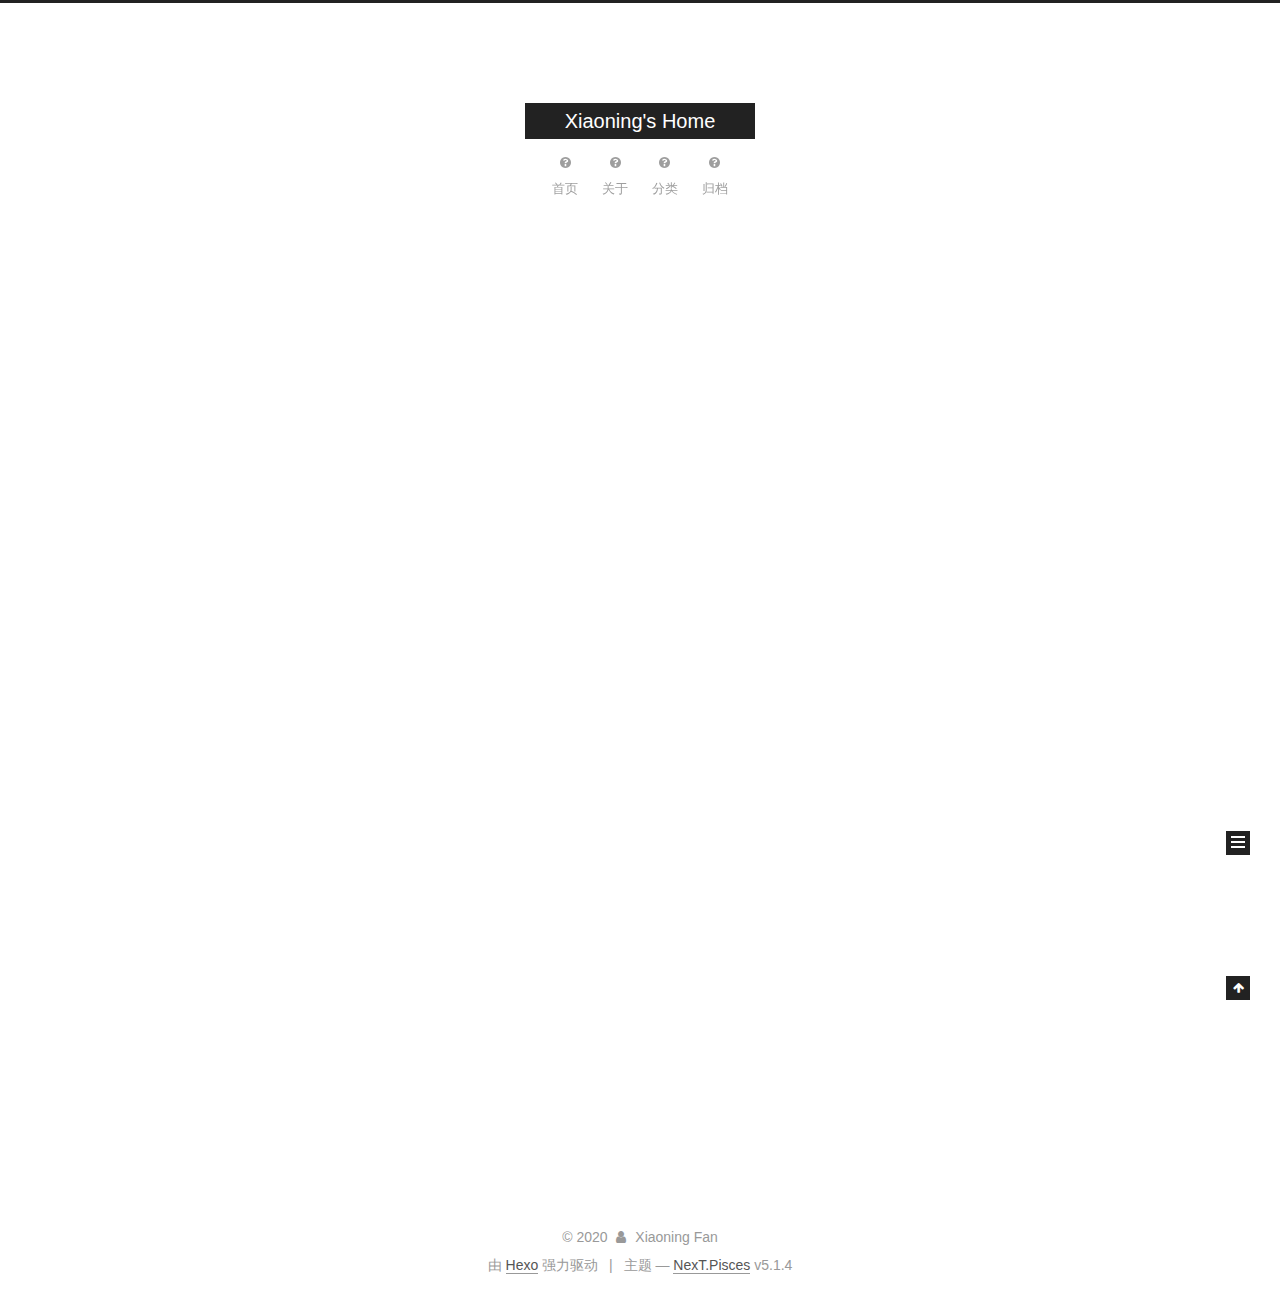
==== commit 055dd401: "Site updated: 2020-03-28 19:26:01" ====
--- a/index.html
+++ b/index.html
@@ -198,12 +198,12 @@
         </li>
       
         
-        <li class="menu-item menu-item-tags">
-          <a href="/tags" rel="section">
+        <li class="menu-item menu-item-categories">
+          <a href="/categories/" rel="section">
             
               <i class="menu-item-icon fa fa-fw fa-question-circle"></i> <br />
             
-            标签
+            分类
           </a>
         </li>
       
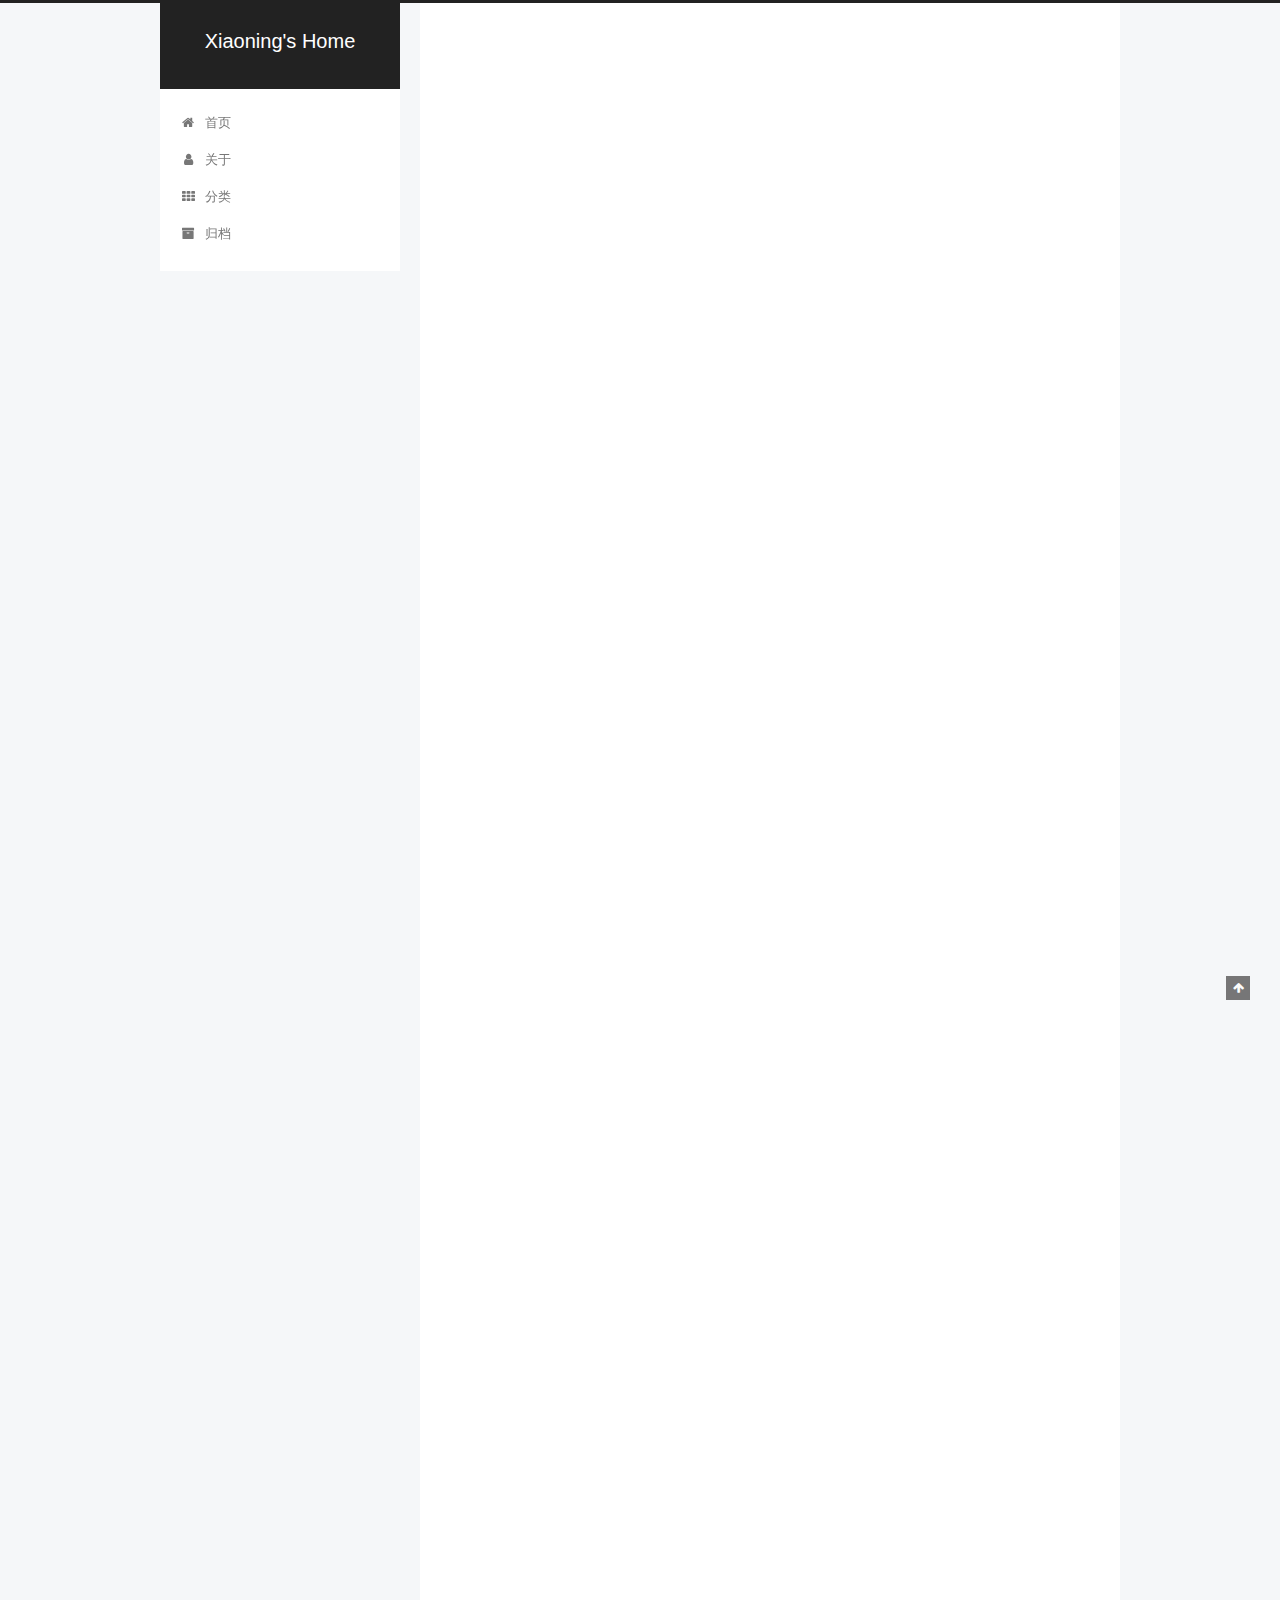
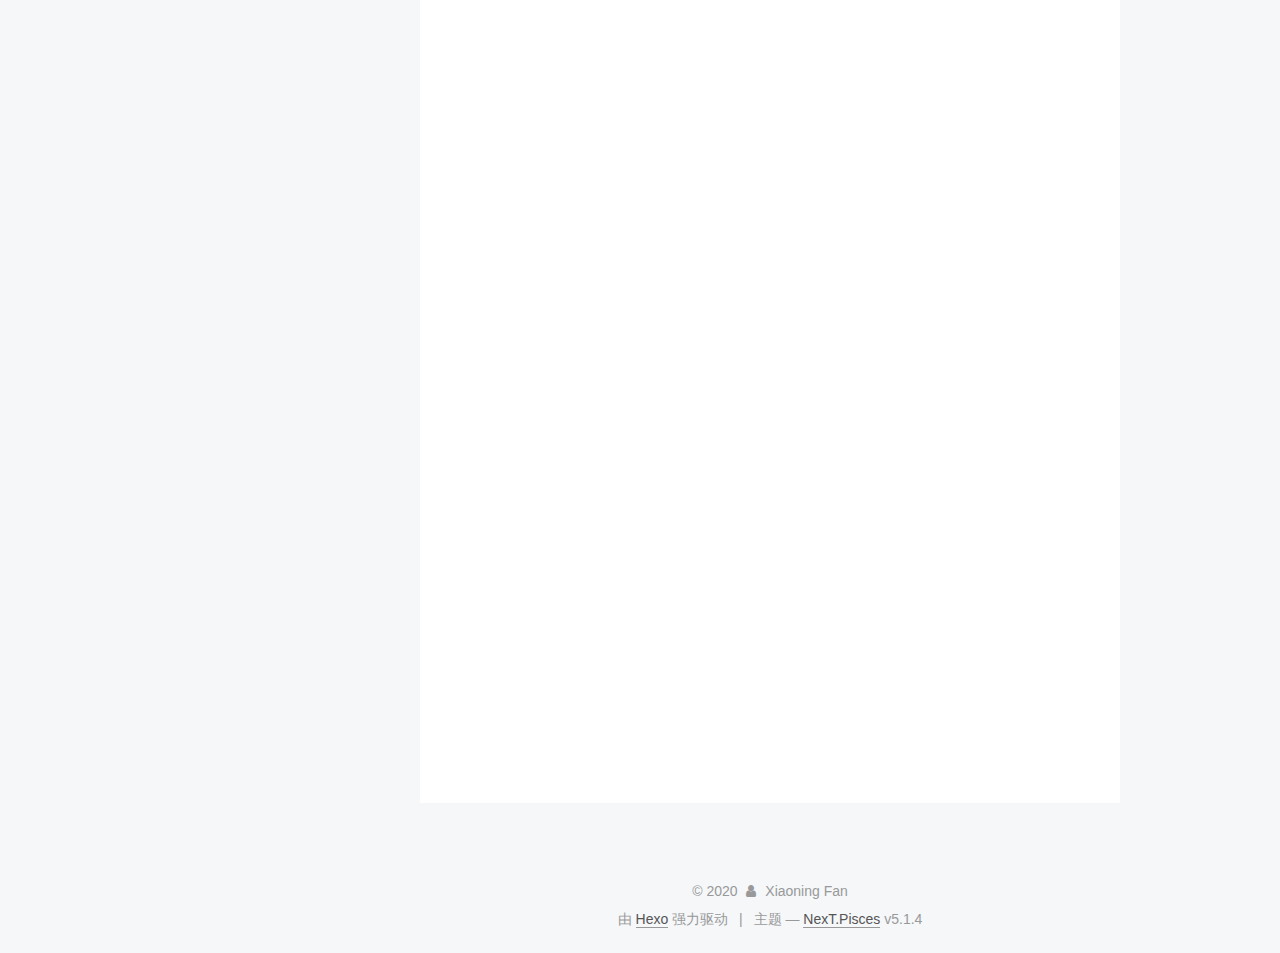
==== commit e5990402: "Site updated: 2020-03-28 21:16:57" ====
--- a/index.html
+++ b/index.html
@@ -82,7 +82,7 @@
 <meta name="description" content="心有山海，静而无边">
 <meta property="og:type" content="website">
 <meta property="og:title" content="Xiaoning&#39;s Home">
-<meta property="og:url" content="http://yoursite.com/index.html">
+<meta property="og:url" content="https://xnfan.github.io/index.html">
 <meta property="og:site_name" content="Xiaoning&#39;s Home">
 <meta property="og:description" content="心有山海，静而无边">
 <meta property="article:author" content="Xiaoning Fan">
@@ -116,7 +116,7 @@
 
 
 
-  <link rel="canonical" href="http://yoursite.com/"/>
+  <link rel="canonical" href="https://xnfan.github.io/"/>
 
 
 
@@ -181,7 +181,7 @@
         <li class="menu-item menu-item-home">
           <a href="/" rel="section">
             
-              <i class="menu-item-icon fa fa-fw fa-question-circle"></i> <br />
+              <i class="menu-item-icon fa fa-fw fa-home"></i> <br />
             
             首页
           </a>
@@ -189,9 +189,9 @@
       
         
         <li class="menu-item menu-item-about">
-          <a href="/about" rel="section">
-            
-              <i class="menu-item-icon fa fa-fw fa-question-circle"></i> <br />
+          <a href="/about/" rel="section">
+            
+              <i class="menu-item-icon fa fa-fw fa-user"></i> <br />
             
             关于
           </a>
@@ -201,7 +201,7 @@
         <li class="menu-item menu-item-categories">
           <a href="/categories/" rel="section">
             
-              <i class="menu-item-icon fa fa-fw fa-question-circle"></i> <br />
+              <i class="menu-item-icon fa fa-fw fa-th"></i> <br />
             
             分类
           </a>
@@ -209,9 +209,9 @@
       
         
         <li class="menu-item menu-item-archives">
-          <a href="/archives" rel="section">
-            
-              <i class="menu-item-icon fa fa-fw fa-question-circle"></i> <br />
+          <a href="/archives/" rel="section">
+            
+              <i class="menu-item-icon fa fa-fw fa-archive"></i> <br />
             
             归档
           </a>
@@ -250,12 +250,12 @@
   
   
   <div class="post-block">
-    <link itemprop="mainEntityOfPage" href="http://yoursite.com/2020/01/14/hello-world/">
+    <link itemprop="mainEntityOfPage" href="https://xnfan.github.io/2020/01/14/LanguageModel/">
 
     <span hidden itemprop="author" itemscope itemtype="http://schema.org/Person">
       <meta itemprop="name" content="Xiaoning Fan">
       <meta itemprop="description" content="">
-      <meta itemprop="image" content="/uploads/picture.JPG">
+      <meta itemprop="image" content="/images/picture.JPG">
     </span>
 
     <span hidden itemprop="publisher" itemscope itemtype="http://schema.org/Organization">
@@ -269,7 +269,7 @@
         
           <h1 class="post-title" itemprop="name headline">
                 
-                <a class="post-title-link" href="/2020/01/14/hello-world/" itemprop="url">Xiaoning Fan（范晓宁）</a></h1>
+                <a class="post-title-link" href="/2020/01/14/LanguageModel/" itemprop="url">语言模型学习</a></h1>
         
 
         <div class="post-meta">
@@ -292,6 +292,28 @@
           </span>
 
           
+            <span class="post-category" >
+            
+              <span class="post-meta-divider">|</span>
+            
+              <span class="post-meta-item-icon">
+                <i class="fa fa-folder-o"></i>
+              </span>
+              
+                <span class="post-meta-item-text">分类于</span>
+              
+              
+                <span itemprop="about" itemscope itemtype="http://schema.org/Thing">
+                  <a href="/categories/NLP%E5%AD%A6%E4%B9%A0/" itemprop="url" rel="index">
+                    <span itemprop="name">NLP学习</span>
+                  </a>
+                </span>
+
+                
+                
+              
+            </span>
+          
 
           
             
@@ -320,13 +342,25 @@
 
       
         
-          
-            <p>Welcome to my homepage!<br>I am a postgraduate student in School of Cyber Science and Engineering, Shanghai Jiao Tong University, advised by Prof.Gongshen Liu.<br>My research interests in Natural Language Processing, particularly Paraphrase, Summarization and the applications of VAE in Natural Language Generation.</p>
-<h2 id="News"><a href="#News" class="headerlink" title="News"></a>News</h2><p>December 2019:  Won Fangtai Boyue Scholarship (5 winners per year among 3000+ students)<br>October 2019:  Won Huawei Scholarship<br>May 2019:  Gold award of ”Challenge Cup” Shanghai College Student Technology Competition<br>October 2018:  Won Nomination Award of Rongchang Leadship Scholarship<br>August 2018:  Won National Cyber Security Sholarship</p>
-<h2 id="Education-and-Experience"><a href="#Education-and-Experience" class="headerlink" title="Education and Experience"></a>Education and Experience</h2><p>Master of Artificial Intelligence (Sep. 2018 - Mar. 2020)<br>School of Cyber Science and Engineering, Shanghai Jiao Tong University, Shanghai, China.<br>Bachelor of Information Security (Sep. 2014 - Jun. 2018)<br>School of Cyber Science and Engineering, Shanghai Jiao Tong University, Shanghai, China.</p>
-<h2 id="Academic-Service"><a href="#Academic-Service" class="headerlink" title="Academic Service"></a>Academic Service</h2><p>March 2019 - Present： Chairman, Shanghai Jiao Tong University Student Branch of China Computer Federation </p>
-
-          
+          <h1 id="语言模型学习"><a href="#语言模型学习" class="headerlink" title="语言模型学习"></a>语言模型学习</h1><p>语言模型 (Language Model) 用来判断一个语句是否符合语义。在实际应用中，常常利用概率来解决这一问题。</p>
+<p>给定一个句子 $s$，由 $n$ 个单词 $w_1, w_2, w_3,…,w_n$ 组成，为了判断这个句子是否通顺，可以利用<br>$p(s) = p(w_1, w_2, w_3,…,w_n)$ 来表示，即这个单词序列出现的概率。</p>
+<p>如：$p( It\ is\ good) &gt; p(good\ is\ it)$ 可以认为前面一句话在语法上更为合理。</p>
+<h2 id="Markov-Assumption"><a href="#Markov-Assumption" class="headerlink" title="Markov Assumption"></a>Markov Assumption</h2><p>在应用中，我们常常不会直接用联合概率分布来表示语句，而是利用 Markov Assumption 来进行计算。如一阶 Markov Assumption 情况下，$p(w_1, w_2, w_3,…,w_n) = p(w_1)p(w_2|w_1)p(w_3|w_2)…p(w_i|w_{i-1}) = p(w_1)\prod_{i=2}^np(w_i|w_{i-1})$。<br><br/>二阶，三阶或是更高阶同理。</p>
+<h2 id="N-Gram"><a href="#N-Gram" class="headerlink" title="N-Gram"></a>N-Gram</h2><h4 id="Unigram"><a href="#Unigram" class="headerlink" title="Unigram"></a>Unigram</h4><p>$p(w_1, w_2, w_3,…,w_n) = p(w_1)p(w_2)p(w_3)…p(w_n)$<br><br/>即单词间不存在依赖性，这种情况不考虑语序，出现了同样单词的两句话即使顺序差别很大，也会得到相同结果，不是很合理。</p>
+<h4 id="Bigram"><a href="#Bigram" class="headerlink" title="Bigram"></a>Bigram</h4><p>$p(w_1, w_2, w_3,…,w_n) = p(w_1)p(w_2|w_1)p(w_3|w_2)…p(w_i|w_{i-1}) = p(w_1)\prod_{i=2}^np(w_i|w_{i-1})$。<br><br/>即一阶马尔科夫假设的情况，当前词只与上一单词有关。<br><br/>同理可以推广至N-Gram。</p>
+<h2 id="如何评价？"><a href="#如何评价？" class="headerlink" title="如何评价？"></a>如何评价？</h2><p>对于一个语言模型，我们引入疑义度 (Perplexity) 对其进行评价。<br><br/> $perplexity = 2^{-x}$<br><br/>这里 $x: average\ log\ likelihood$，$x$ 越大，说明模型使得语料库中单词平均出现的概率增大，拟合效果好，此时疑义度越小。作为一种无监督的评价手段，现在疑义度也常常作为深度学习衡量模型能力的一种指标。</p>
+<h2 id="平滑"><a href="#平滑" class="headerlink" title="平滑"></a>平滑</h2><p>如果语句没有在语料库中出现，其概率为0，此时引入平滑项进行缓解。</p>
+<h4 id="Add-One-Smoothing"><a href="#Add-One-Smoothing" class="headerlink" title="Add-One Smoothing"></a>Add-One Smoothing</h4><p>$p(w_i|w_{i-1})<em>old = \frac{c(w_i-1,w_i)}{c(w_i-1)}$，这里 $c(w_i)$ 表示该词在语料中出现的次数。<br><br/>$p(w_i|w</em>{i-1})_{Add-1} = \frac{c(w_i-1,w_i)+1}{c(w_i-1)+|V|}$，$|V|$代表词库大小，引入使得概率和为1。</p>
+<h4 id="Add-K-Smoothing"><a href="#Add-K-Smoothing" class="headerlink" title="Add-K Smoothing"></a>Add-K Smoothing</h4><p>$p(w_i|w_{i-1})_{Add-K} = \frac{c(w_i-1,w_i)+K}{c(w_i-1)+K|V|}$</p>
+<h4 id="Interpolation-Smoothing"><a href="#Interpolation-Smoothing" class="headerlink" title="Interpolation Smoothing"></a>Interpolation Smoothing</h4><p>计算 $Trigram$ 时同时考虑 $Unigram$ 和 $Bigram$<br><br/><br> $p(w_i|w_{i-1}, w_{i-2}) = \lambda_1p(w_i|w_{i-1}, w_{i-2})+\lambda_2p(w_i|w_{i-1})+\lambda_3p(w_i)$<br><br/>$\lambda_1+\lambda_2+\lambda_3 = 1$</p>
+<h4 id="Good-Turning-Smoothing"><a href="#Good-Turning-Smoothing" class="headerlink" title="Good-Turning Smoothing"></a>Good-Turning Smoothing</h4><p>$N_c$ 代表语料中出现 $c$ 次的单词个数<br>$p_{GT} = \frac{(c+1)N_{c+1}}{N_cN}$，考虑了没有出现过的单词的概率，需要引入平滑解决 $N_c$ 比较稀疏时的情况。<br><br/><br/>语言模型同样可以作为一种生成模型，用来生成新的语句。</p>
+          <!--noindex-->
+          <div class="post-button text-center">
+            <a class="btn" href="/2020/01/14/LanguageModel/#more" rel="contents">
+              阅读全文 &raquo;
+            </a>
+          </div>
+          <!--/noindex-->
         
       
     </div>
@@ -396,7 +430,7 @@
           <div class="site-author motion-element" itemprop="author" itemscope itemtype="http://schema.org/Person">
             
               <img class="site-author-image" itemprop="image"
-                src="/uploads/picture.JPG"
+                src="/images/picture.JPG"
                 alt="Xiaoning Fan" />
             
               <p class="site-author-name" itemprop="name">Xiaoning Fan</p>
@@ -408,7 +442,7 @@
             
               <div class="site-state-item site-state-posts">
               
-                <a href="/archives">
+                <a href="/archives/%7C%7C%20archive">
               
                   <span class="site-state-item-count">1</span>
                   <span class="site-state-item-name">日志</span>
@@ -416,6 +450,15 @@
               </div>
             
 
+            
+              
+              
+              <div class="site-state-item site-state-categories">
+                <a href="/categories/index.html">
+                  <span class="site-state-item-count">1</span>
+                  <span class="site-state-item-name">分类</span>
+                </a>
+              </div>
             
 
             
--- a/css/main.css
+++ b/css/main.css
@@ -189,7 +189,7 @@
   font-size: 14px;
   line-height: 2;
   color: #555;
-  background: #fff;
+  background: #f5f7f9;
 }
 @media (max-width: 767px) {
   body {
@@ -653,8 +653,8 @@
 @media (min-width: 992px) {
   .full-image.full-image.full-image.full-image {
     max-width: none;
-    width: 110%;
-    margin: 25px -5%;
+    width: 118%;
+    margin: 0 -9%;
   }
 }
 .blockquote-center,
@@ -940,11 +940,11 @@
   display: inline-block;
   padding: 0 20px;
   font-size: 14px;
-  color: #fff;
-  background: #222;
-  border: 2px solid #222;
+  color: #555;
+  background: #fff;
+  border: 2px solid #555;
   text-decoration: none;
-  border-radius: 0;
+  border-radius: 2px;
   transition-property: background-color;
   transition-duration: 0.2s;
   transition-timing-function: ease-in-out;
@@ -953,8 +953,8 @@
 }
 .btn:hover {
   border-color: #222;
-  color: #222;
-  background: #fff;
+  color: #fff;
+  background: #222;
 }
 .btn +.btn {
   margin: 0 0 8px 8px;
@@ -1066,7 +1066,7 @@
   width: 24px;
   background: #222;
   font-size: 12px;
-  opacity: 1;
+  opacity: 0.6;
   color: #fff;
   cursor: pointer;
   text-align: center;
@@ -1087,7 +1087,7 @@
   }
 }
 .back-to-top.back-to-top-on {
-  bottom: 19px;
+  bottom: 30px;
 }
 .header {
   background: transparent;
@@ -1136,7 +1136,7 @@
 .site-subtitle {
   margin-top: 10px;
   font-size: 13px;
-  color: #999;
+  color: #ddd;
 }
 .use-motion .brand {
   opacity: 0;
@@ -1209,7 +1209,8 @@
   transition-timing-function: ease-in-out;
   transition-delay: 0s;
 }
-.menu .menu-item a:hover {
+.menu .menu-item a:hover,
+.menu-item-active a {
   border-bottom-color: #222;
 }
 .menu .menu-item .fa {
@@ -1738,20 +1739,20 @@
   display: block;
   margin: 0 auto;
   padding: 2px;
-  max-width: 96px;
+  max-width: 120px;
   height: auto;
-  border: 2px solid #333;
+  border: 1px solid #eee;
 }
 .site-author-name {
-  margin: 5px 0 0;
+  margin: 0;
   text-align: center;
-  color: #f5f5f5;
-  font-weight: normal;
+  color: #222;
+  font-weight: 600;
 }
 .site-description {
-  margin-top: 5px;
+  margin-top: 0;
   text-align: center;
-  font-size: 14px;
+  font-size: 13px;
   color: #999;
 }
 .site-state {
@@ -1763,7 +1764,7 @@
 .site-state-item {
   display: inline-block;
   padding: 0 15px;
-  border-left: 1px solid #333;
+  border-left: 1px solid #eee;
 }
 .site-state-item:first-child {
   border-left: none;
@@ -1776,11 +1777,11 @@
   text-align: center;
   color: inherit;
   font-weight: 600;
-  font-size: 18px;
+  font-size: 16px;
 }
 .site-state-item-name {
   font-size: 13px;
-  color: inherit;
+  color: #999;
 }
 .feed-link {
   margin-top: 20px;
@@ -1822,7 +1823,7 @@
   width: 4px;
   height: 4px;
   border-radius: 50%;
-  background: #eeabe7;
+  background: #7a9457;
 }
 .links-of-blogroll {
   font-size: 13px;
@@ -1860,7 +1861,7 @@
   color: #555;
 }
 .sidebar-nav li:hover {
-  color: #f5f5f5;
+  color: #fc6423;
 }
 .page-post-detail .sidebar-nav-toc {
   padding: 0 5px;
@@ -1869,11 +1870,11 @@
   margin-left: 10px;
 }
 .sidebar-nav .sidebar-nav-active {
-  color: #87daff;
-  border-bottom-color: #87daff;
+  color: #fc6423;
+  border-bottom-color: #fc6423;
 }
 .sidebar-nav .sidebar-nav-active:hover {
-  color: #87daff;
+  color: #fc6423;
 }
 .sidebar-panel {
   display: none;
@@ -1906,12 +1907,12 @@
   transition-timing-function: ease-in-out;
   transition-delay: 0s;
   transition-property: all;
-  color: #999;
-  border-bottom-color: #555;
+  color: #666;
+  border-bottom-color: #ccc;
 }
 .post-toc ol a:hover {
-  color: #ccc;
-  border-bottom-color: #ccc;
+  color: #000;
+  border-bottom-color: #000;
 }
 .post-toc .nav-item {
   overflow: hidden;
@@ -1933,14 +1934,14 @@
   display: block;
 }
 .post-toc .nav .active > a {
-  color: #87daff;
-  border-bottom-color: #87daff;
+  color: #fc6423;
+  border-bottom-color: #fc6423;
 }
 .post-toc .nav .active-current > a {
-  color: #87daff;
+  color: #fc6423;
 }
 .post-toc .nav .active-current > a:hover {
-  color: #87daff;
+  color: #fc6423;
 }
 .footer {
   font-size: 14px;
@@ -2345,6 +2346,16 @@
   transform: translate(-50%, -50%);
   color: #ccc;
 }
+@media (min-width: 768px) and (max-width: 991px) {
+  .busuanzi-count {
+    width: auto;
+  }
+}
+@media (max-width: 767px) {
+  .busuanzi-count {
+    width: auto;
+  }
+}
 .site-uv,
 .site-pv,
 .page-pv {
@@ -2580,83 +2591,403 @@
   }
 }
 .page-post-detail .sidebar-toggle-line {
-  background: #87daff;
+  background: #fc6423;
 }
 .page-post-detail .comments {
   overflow: hidden;
 }
-@media (max-width: 767px) {
-  .header-inner,
-  .container .main-inner,
+.header {
+  position: relative;
+  margin: 0 auto;
+  width: 960px;
+}
+@media (min-width: 768px) and (max-width: 991px) {
+  .header {
+    width: auto;
+  }
+}
+@media (max-width: 767px) {
+  .header {
+    width: auto;
+  }
+}
+.header-inner {
+  position: absolute;
+  top: 0;
+  overflow: hidden;
+  padding: 0;
+  width: 240px;
+  background: #fff;
+  box-shadow: initial;
+  border-radius: initial;
+}
+@media (min-width: 1600px) {
+  .container .header-inner {
+    width: 240px;
+  }
+}
+@media (min-width: 768px) and (max-width: 991px) {
+  .header-inner {
+    position: relative;
+    width: auto;
+    border-radius: initial;
+  }
+}
+@media (max-width: 767px) {
+  .header-inner {
+    position: relative;
+    width: auto;
+    border-radius: initial;
+  }
+}
+.main:before,
+.main:after {
+  content: " ";
+  display: table;
+}
+.main:after {
+  clear: both;
+}
+@media (min-width: 768px) and (max-width: 991px) {
+  .main {
+    padding-bottom: 100px;
+  }
+}
+@media (max-width: 767px) {
+  .main {
+    padding-bottom: 100px;
+  }
+}
+.container .main-inner {
+  width: 960px;
+}
+@media (min-width: 768px) and (max-width: 991px) {
+  .container .main-inner {
+    width: auto;
+  }
+}
+@media (max-width: 767px) {
+  .container .main-inner {
+    width: auto;
+  }
+}
+.content-wrap {
+  float: right;
+  box-sizing: border-box;
+  padding: 40px;
+  width: 700px;
+  background: #fff;
+  min-height: 700px;
+  box-shadow: initial;
+  border-radius: initial;
+}
+@media (min-width: 768px) and (max-width: 991px) {
+  .content-wrap {
+    width: 100%;
+    padding: 20px;
+    border-radius: initial;
+  }
+}
+@media (max-width: 767px) {
+  .content-wrap {
+    width: 100%;
+    padding: 20px;
+    min-height: auto;
+    border-radius: initial;
+  }
+}
+.sidebar {
+  position: static;
+  float: left;
+  margin-top: 300px;
+  width: 240px;
+  background: #f5f7f9;
+  box-shadow: none;
+}
+@media (min-width: 768px) and (max-width: 991px) {
+  .sidebar {
+    display: none;
+  }
+}
+@media (max-width: 767px) {
+  .sidebar {
+    display: none;
+  }
+}
+.sidebar-toggle {
+  display: none;
+}
+.footer-inner {
+  width: 960px;
+  padding-left: 260px;
+}
+@media (min-width: 768px) and (max-width: 991px) {
   .footer-inner {
     width: auto;
-  }
-}
-embed {
-  display: block;
-  margin: 0px auto 25px auto;
-}
-.custom-logo .site-meta-headline {
-  text-align: center;
-}
-.custom-logo .brand {
+    padding-left: 0 !important;
+    padding-right: 0 !important;
+  }
+}
+@media (max-width: 767px) {
+  .footer-inner {
+    width: auto;
+    padding-left: 0 !important;
+    padding-right: 0 !important;
+  }
+}
+.sidebar-position-right .header-inner {
+  right: 0;
+}
+.sidebar-position-right .content-wrap {
+  float: left;
+}
+.sidebar-position-right .sidebar {
+  float: right;
+}
+.sidebar-position-right .footer-inner {
+  padding-left: 0;
+  padding-right: 260px;
+}
+.site-brand-wrapper {
+  position: relative;
+}
+.site-meta {
+  padding: 20px 0;
+  color: #fff;
+  background: #222;
+}
+@media (min-width: 768px) and (max-width: 991px) {
+  .site-meta {
+    box-shadow: 0 0 16px rgba(0,0,0,0.5);
+  }
+}
+@media (max-width: 767px) {
+  .site-meta {
+    box-shadow: 0 0 16px rgba(0,0,0,0.5);
+  }
+}
+.brand {
+  padding: 0;
   background: none;
 }
-.custom-logo .site-title {
-  margin: 10px auto 0;
-  font-size: 24px;
-  color: #222;
-}
-.custom-logo .site-title a {
-  border: none;
-}
-.custom-logo-image {
-  margin: 0 auto;
-  padding: 5px;
-  max-width: 150px;
-  background: #fff;
-}
-@media (max-width: 767px) {
-  .site-nav {
-    position: absolute;
-    left: 0;
-    top: 52px;
-    margin: 0;
-    width: 100%;
-    padding: 0;
-    background: #fff;
-    border-bottom: 1px solid #ddd;
-    z-index: 1030;
-  }
-}
-@media (max-width: 767px) {
-  .menu {
-    text-align: left;
-  }
-}
-@media (max-width: 767px) {
-  .menu .menu-item {
-    display: block;
-    margin: 0 10px;
-    vertical-align: top;
-  }
-}
-@media (max-width: 767px) {
-  .menu .menu-item br {
-    display: none;
-  }
-}
-@media (max-width: 767px) {
-  .menu .menu-item a {
-    padding: 5px 10px;
-  }
-}
-.menu .menu-item .fa {
-  margin-right: 0;
+.brand:hover {
+  color: #fff;
+}
+.site-subtitle {
+  margin: 10px 10px 0;
+  font-weight: initial;
 }
 .site-search form {
   display: none;
 }
+.site-nav {
+  border-top: none;
+}
+@media (min-width: 768px) and (max-width: 991px) {
+  .site-nav {
+    display: none !important;
+  }
+}
+@media (min-width: 768px) and (max-width: 991px) {
+  .site-nav-on {
+    display: block !important;
+  }
+}
+.menu .menu-item {
+  display: block;
+  margin: 0;
+}
+.menu .menu-item a {
+  position: relative;
+  box-sizing: border-box;
+  padding: 5px 20px;
+  text-align: left;
+  line-height: inherit;
+  transition-property: background-color;
+  transition-duration: 0.2s;
+  transition-timing-function: ease-in-out;
+  transition-delay: 0s;
+}
+.menu .menu-item a:hover,
+.menu-item-active a {
+  background: #f9f9f9;
+  border-bottom-color: #fff;
+}
+.menu .menu-item br {
+  display: none;
+}
+.menu-item-active a:after {
+  content: " ";
+  position: absolute;
+  top: 50%;
+  margin-top: -3px;
+  right: 15px;
+  width: 6px;
+  height: 6px;
+  border-radius: 50%;
+  background-color: #bbb;
+}
+.btn-bar {
+  background-color: #fff;
+}
+.site-nav-toggle {
+  left: 20px;
+  top: 50%;
+  -webkit-transform: translateY(-50%);
+  -webkit-transform: translateY(-50%);
+  -moz-transform: translateY(-50%);
+  -ms-transform: translateY(-50%);
+  -o-transform: translateY(-50%);
+  transform: translateY(-50%);
+}
+@media (min-width: 768px) and (max-width: 991px) {
+  .site-nav-toggle {
+    display: block;
+  }
+}
+.use-motion .sidebar .motion-element {
+  opacity: 1;
+}
+.sidebar {
+  margin-left: -100%;
+  right: auto;
+  bottom: auto;
+  -webkit-transform: none;
+}
+.sidebar-inner {
+  box-sizing: border-box;
+  width: 240px;
+  color: #555;
+  background: #fff;
+  box-shadow: initial;
+  border-radius: initial;
+  opacity: 0;
+}
+.sidebar-inner.affix {
+  position: fixed;
+  top: 12px;
+}
+.sidebar-inner.affix-bottom {
+  position: absolute;
+}
+.site-overview {
+  text-align: left;
+}
+.site-author:before,
+.site-author:after {
+  content: " ";
+  display: table;
+}
+.site-author:after {
+  clear: both;
+}
+.sidebar a {
+  color: #555;
+}
+.sidebar a:hover {
+  color: #222;
+}
+.site-state-item {
+  padding: 0 10px;
+}
+.links-of-author-item a:before {
+  display: none;
+}
+.links-of-author-item a {
+  border-bottom: none;
+  text-decoration: underline;
+}
+.feed-link {
+  border-top: 1px dotted #ccc;
+  border-bottom: 1px dotted #ccc;
+  text-align: center;
+}
+.feed-link a {
+  display: block;
+  color: #fc6423;
+  border: none;
+}
+.feed-link a:hover {
+  background: none;
+  color: #e34603;
+}
+.feed-link a:hover i {
+  color: #e34603;
+}
+.links-of-author {
+  display: flex;
+  flex-wrap: wrap;
+  justify-content: center;
+}
+.links-of-author-item {
+  margin: 5px 0 0;
+  width: 50%;
+}
+.links-of-author-item a {
+  max-width: 216px;
+  box-sizing: border-box;
+  display: inline-block;
+  margin-right: 0;
+  margin-bottom: 0;
+  padding: 0 5px;
+  overflow: hidden;
+  white-space: nowrap;
+  text-overflow: ellipsis;
+}
+.links-of-author-item a {
+  display: block;
+  text-decoration: none;
+}
+.links-of-author-item a:hover {
+  border-radius: 4px;
+  background: #eee;
+}
+.links-of-author-item .fa {
+  margin-right: 2px;
+  font-size: 16px;
+}
+.links-of-author-item .fa-globe {
+  font-size: 15px;
+}
+.links-of-blogroll {
+  text-align: center;
+  margin-top: 20px;
+  padding: 3px 0 0;
+  border-top: 1px dotted #ccc;
+}
+.links-of-blogroll-title {
+  margin-top: 0;
+}
+.links-of-blogroll-item {
+  padding: 0;
+}
+.links-of-blogroll-inline:before,
+.links-of-blogroll-inline:after {
+  content: " ";
+  display: table;
+}
+.links-of-blogroll-inline:after {
+  clear: both;
+}
 .links-of-blogroll-inline .links-of-blogroll-item {
-  display: inline-block;
-}
+  margin: 5px 0 0;
+  width: 50%;
+  display: inline-block;
+  width: unset;
+}
+.links-of-blogroll-inline .links-of-blogroll-item a {
+  max-width: 216px;
+  box-sizing: border-box;
+  display: inline-block;
+  margin-right: 0;
+  margin-bottom: 0;
+  padding: 0 5px;
+  overflow: hidden;
+  white-space: nowrap;
+  text-overflow: ellipsis;
+}
+@media (max-width: 767px) {
+  .post-body {
+    text-align: justify;
+  }
+}
